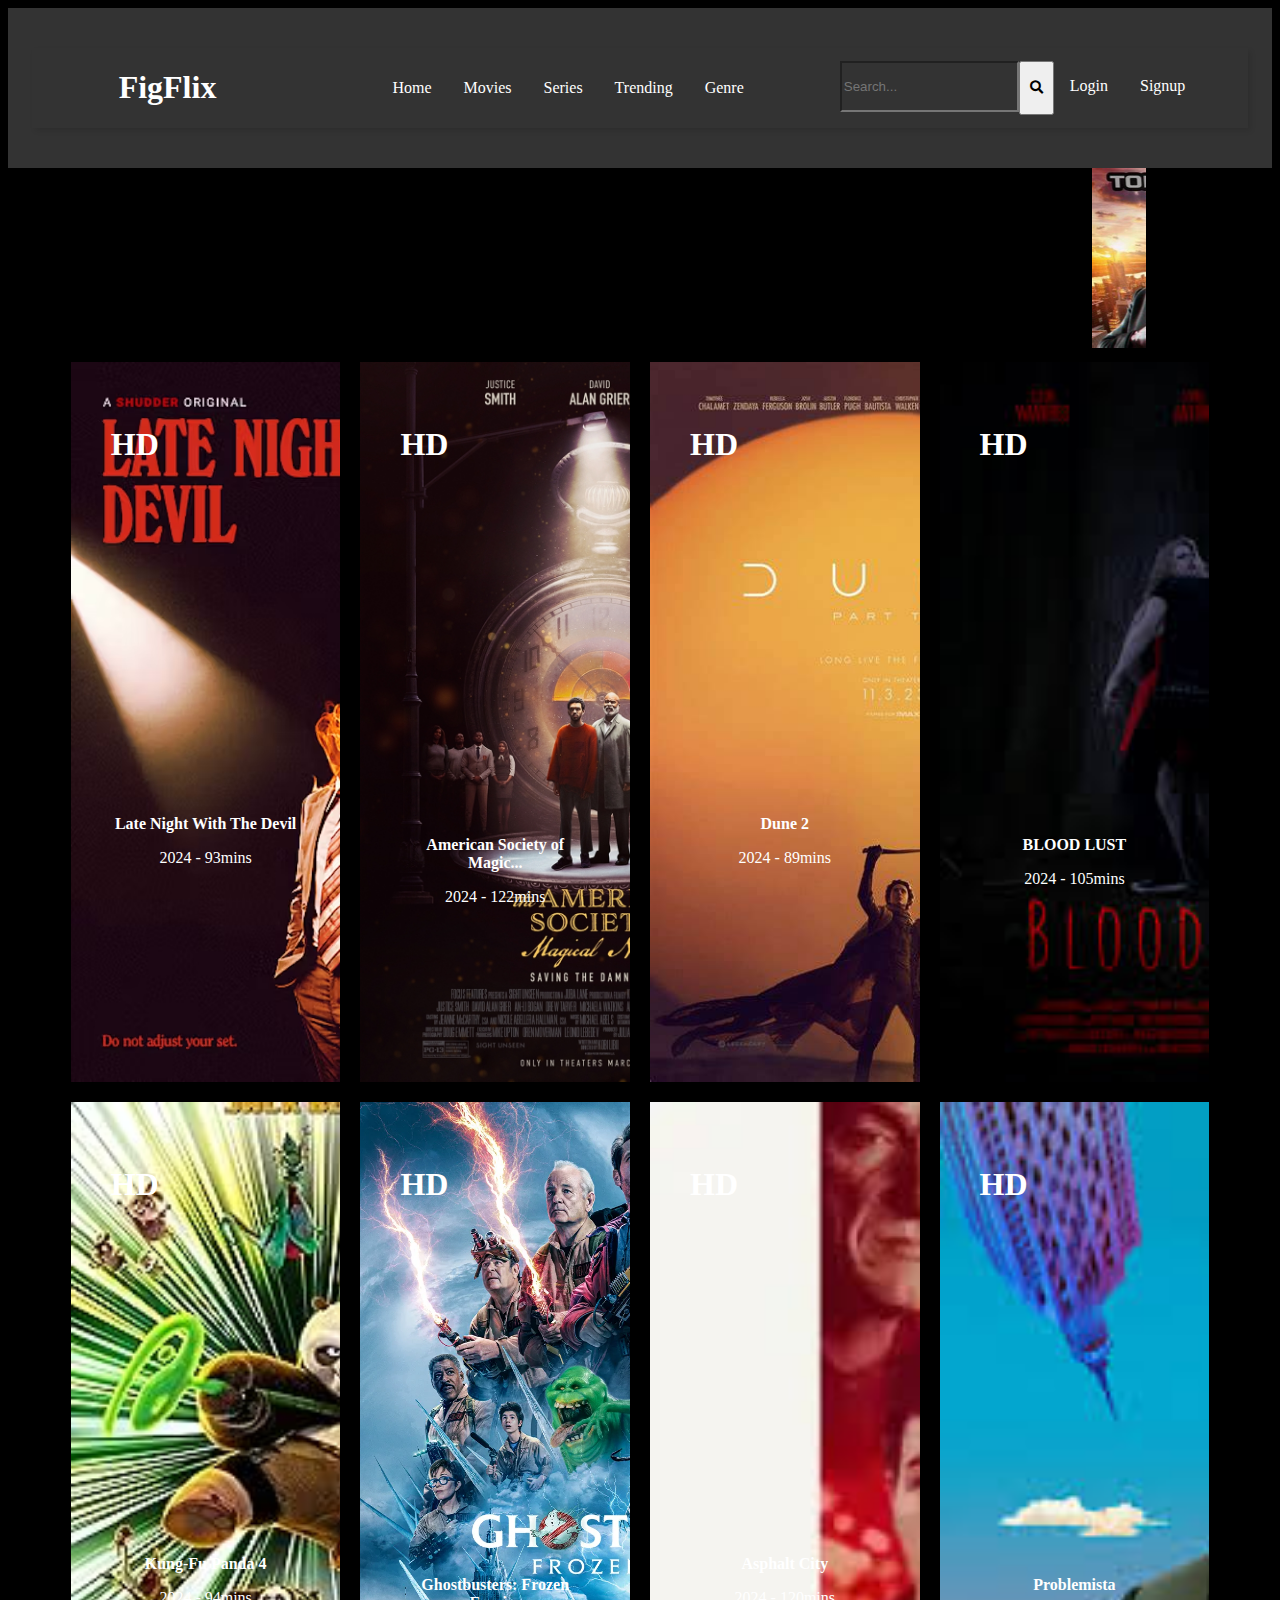
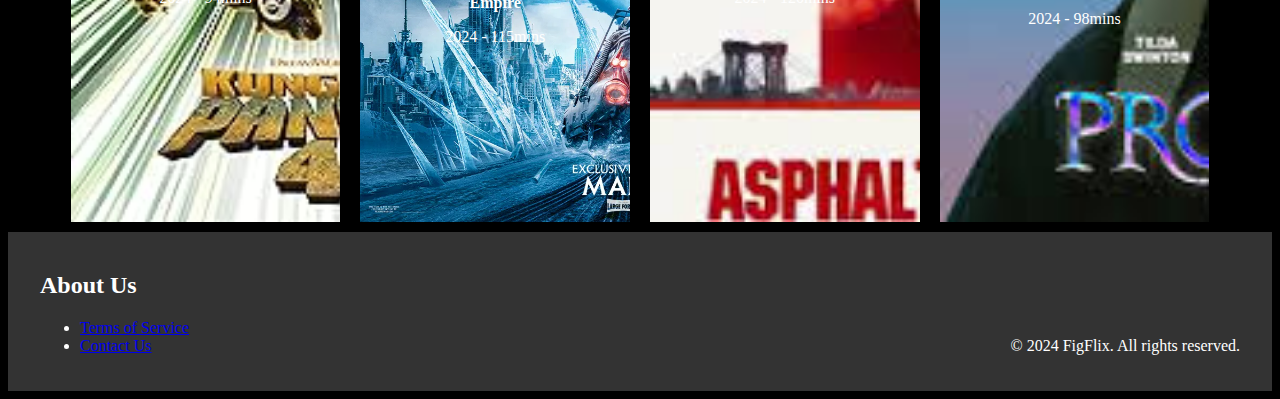
==== index.html @ 1b3d8fc2 "final adding" ====
<!DOCTYPE html>
<html lang="en">
<head>
    <meta charset="UTF-8">
    <meta name="viewport" content="width=device-width, initial-scale=1.0">
    <link rel="stylesheet" href="https://cdnjs.cloudflare.com/ajax/libs/font-awesome/5.15.4/css/all.min.css">
    <link rel="stylesheet" type="text/css" href="style.css">
    <title>FigFlix</title>
</head>
<body>
    <header>
        <!-- section for the navigation bar -->
        <div class="container">
            
            <nav>
                <ul class="sidebar">
                    
                    <li onclick=hideSidebar()><a href="#"><svg xmlns="http://www.w3.org/2000/svg" height="24" viewBox="0 -960 960 960" width="24"><path d="m256-200-56-56 224-224-224-224 56-56 224 224 224-224 56 56-224 224 224 224-56 56-224-224-224 224Z"/></svg></a></li>
                    <li><a href="index.html">Home</a></li>
                    <li><a href="#">Movies</a></li>
                    <li><a href="#">Series</a></li>
                    <li><a href="#">Trending</a></li>
                    <li><a href="#">Genre</a></li>
                    <div class="search-bar">
                        <a class="login-btn" href="login.html">Login</a>
                        <a class="signup-btn" href="signup.html">Signup</a>
                    </div>
                </ul>
                <!-- this part is hideen on mobile devices -->
                <ul class="navitems">
                    <h1>FigFlix</h1>
                    <li class="hideOnMobile"><a href="index.html">Home</a></li>
                    <li class="hideOnMobile"><a href="#">Movies</a></li>
                    <li class="hideOnMobile"><a href="#">Series</a></li>
                    <li class="hideOnMobile"><a href="#">Trending</a></li>
                    <li class="hideOnMobile"><a href="#">Genre</a></li>
                    <div class="search-bar">
                        <input class="search-input" type="text" placeholder="Search...">
            <button class="search-icon" type="submit"><i class="fas fa-search"></i></button>
                        <a class="login-btn hideOnMobile" href="login.html">Login</a>
                        <a class="signup-btn hideOnMobile" href="signup.html">Signup</a>
                    </div>
                    <li class="menu-button" onclick=showSidebar()><a href="#"><svg xmlns="http://www.w3.org/2000/svg" height="24" viewBox="0 -960 960 960" width="24"><path d="M120-240v-80h720v80H120Zm0-200v-80h720v80H120Zm0-200v-80h720v80H120Z"/></svg></a></li>
                </ul>
            </nav>

            
            
            
        </div>
    </header>

    <main>
        <!--for the slider tool on the webpage -->
        <section id="slider" class="swiper-container">
    
                    <marquee behavior="scroll" direction="left">
                        <div class="swiper">
                            <img src="img/pic1.png" alt="Image 1">
                            <img src="img/pic2.png" alt="Image 2">
                            <img src="img/pic3.png" alt="Image 2">
                            <img src="img/pic4.png" alt="Image 2">
                            <img src="img/pic5.png" alt="Image 2">
                            <img src="img/pic6.png" alt="Image 2">
                            <img src="img/pic7.png" alt="Image 2">
                            <img src="img/pic8.png" alt="Image 2">
                            <img src="img/pic9.png" alt="Image 2">
                            <img src="img/pic10.png" alt="Image 2">
                        </div>
                    </marquee>
                
            <!-- Add Pagination -->
            <div class="swiper-pagination"></div>
        </section>
    
        <!-- movie list feature added -->
        <section id="movie-list">
            <div class="listing-container">
                <div class="listing">
                    <div class="pro" class="pro" onclick="window.location.href='movie1.html';">
                        <h1>HD</h1>
                        <h4>Late Night With The Devil</h4>
                        <p>2024 - 93mins</p>
                    </div>
                 </div>
                <div class="listing1">
                    <h1>HD</h1>
                    <h4>American Society of Magic...</h4>
                    <p>2024 - 122mins</p>
                
                </div>
                <div class="listing2">
                    <div class="pro" class="pro" onclick="window.location.href='movie2.html';">
                        <h1>HD</h1>
                        <h4>Dune 2</h4>
                        <p>2024 - 89mins</p>
                    </div>
                </div>
                <div class="listing3">
                    <h1>HD</h1>
                    <h4>BLOOD LUST</h4>
                    <p>2024 - 105mins</p>
            
                </div>
                <div class="listing4">
                    <div class="pro" class="pro" onclick="window.location.href='movie3.html';">
                        <h1>HD</h1>
                        <h4>Kung-Fu Panda 4</h4>
                        <p>2024 - 94mins</p>
                    </div>
                 </div>
                <div class="listing5">
                    <h1>HD</h1>
                    <h4>Ghostbusters: Frozen Empire </h4>
                    <p>2024 - 115mins</p>
                
                </div>
                <div class="listing6">
                    <div class="pro" class="pro" onclick="window.location.href='movie4.html';">
                        <h1>HD</h1>
                        <h4>Asphalt City</h4>
                        <p>2024 - 120mins</p>
                    </div>
                </div>
                <div class="listing7">
                    <h1>HD</h1>
                    <h4>Problemista</h4>
                    <p>2024 - 98mins</p>
            
                </div>
            </div>
        </section>
    </main> 
<!--about us segment -->
    <footer>
        <div class="footer-container">
            <div class="about-us">
                <h2>About Us</h2>
                <ul>
                    <li><a href="termsofservice.html">Terms of Service</a></li>
                    <li><a href="contact.html">Contact Us</a></li>
                </ul>
            </div>
            <div class="copyright">
                <p>&copy; 2024 FigFlix. All rights reserved.</p>
            </div>
        </div>
    </footer>
<!-- makes the sidebar and hidesidebar responsive-->
    <script> 
        function showSidebar(){
            const sidebar = document.querySelector('.sidebar')
            sidebar.style.display = 'flex' 
        }
            
        function hideSidebar(){ 
            const sidebar = document.querySelector('.sidebar')
            sidebar.style.display = 'none'
        } 
    </script>

    <script src="movie.js"></script>

</body>
</html>
---- style.css ----
/*global style*/
body {
    width: 100;
    background-color: black;
}

/*header style*/
header {
    background-color: #333;
    color: white;
    padding: 1.5em 
}
/*navigation bar  alignment edits*/
nav h1 {
    display: inline;
    justify-content: center;
    text-align: center;
    margin-right: 5em;
}
/*navigation bar size edits*/
nav {
    max-width: 100%;
    background-color: #333;
    box-shadow: 3px 3px 5px rgb(0,0,0,0.1);
    align-items: right;
    justify-content: space-between;
}
/*listed items edits*/
nav ul{
    width: none;
    list-style: none;
    display: flex;
    justify-content: center;
    align-items: center;
}

nav a {
    height: 100%;
    padding: 1em 1em;
    text-decoration: none;
    display: flex;
    text-align: center;
    color: white;
}
/*hover edits on nav bar*/

nav .navitems a:hover {
    background-color: grey;
}

/*edit for search bar*/
.search-bar {
    display: flex;
    align-items: right;
    justify-content: right;
    margin-left: 5em;
    background-color: #333;
    color: white;
    transition: 0.2s;
}

.search-input {
    height: 5vh;
    width: 50%;
    background-color: #333;
    color: white;
}

.search-icon {
    height: 6vh;
    width: 10%;
    
}
/*edits for footer section*/
footer {
    width: 100%;
    background-color: #333;
    color: #fff;
    padding: 20px 0;
}

.footer-container {
    display: flex;
    justify-content: space-between;
    align-items: flex-end;
    max-width: 1200px;
    margin: 0 auto;
}

.about-us{
    flex-grow: 1;
    text-align: left;
}

.copyright {
    text-align: right;
}
/*edits for the slider*/
.horizontal-images {
    display: flex; 
    justify-content: center;
    align-items: center;
}

.swiper-container {
    width: 80%; 
    margin: 0 auto; 
}

#slider img {
    height: 20vh;
}

#slider .swiper {
    display: flex;
    flex-direction: row;
}

/*sidebar*/
.sidebar {
    position: fixed;
    top: 0;
    right: 0;
    height: 100vh;
    width: 250px;
    z-index: 999;
    background-color: rgba(255, 255, 255, 0.2);
    backdrop-filter: blur(10px);
    display: none;
    flex-direction: column;
    align-items: flex-start;
    justify-content: flex-start;
}

.menu-button{
    display: none;
}

/* Privacy Policy */

#privacy div {
    display: flex;
    flex-direction: column;
    border: 1px solid #e2e9e1;
    padding: 20px;
    margin-top: 20px;
    line-height: 25px;
  }
  
  #privacy h2 {
    text-align: center;
    margin-bottom: 30px;
    color: #465b52;
  }
  
  #privacy span {
    color:#000;
  }

  .section-p1 {
    padding: 40px 80px;
    color: white;
  }

/*movie listing*/
#movie-list .listing{
    display: flex;
    width: 15%;
    height: 80vh;
    background-image: url("img/img1.png");
    background-size: cover;
    flex-direction: column;
    padding: 0 40px;
    margin: 10px;
}


#movie-list .listing1{
    display: flex;
    width: 15%;
    height: 80vh;
    background-image: url("img/pic8.png");
    background-size: cover;
    flex-direction: column;
    padding: 0 40px;
    margin: 10px;
}

#movie-list .listing2{
    display: flex;
    width: 15%;
    height: 80vh;
    background-image: url("img/pic7.png");
    background-size: cover;
    flex-direction: column;
    padding: 0 40px;
    margin: 10px;
}

#movie-list .listing3{
    display: flex;
    width: 15%;
    height: 80vh;
    background-image: url("img/img4.png");
    background-size: cover;
    flex-direction: column;
    padding: 0 40px;
    margin: 10px;
}

#movie-list .listing4{
    display: flex;
    width: 15%;
    height: 80vh;
    background-image: url("img/img5.png");
    background-size: cover;
    flex-direction: column;
    padding: 0 40px;
    margin: 10px;
}

#movie-list .listing5{
    display: flex;
    width: 15%;
    height: 80vh;
    background-image: url("img/img6.png");
    background-size: cover;
    flex-direction: column;
    padding: 0 40px;
    margin: 10px;
}

#movie-list .listing6{
    display: flex;
    width: 15%;
    height: 80vh;
    background-image: url("img/img7.png");
    background-size: cover;
    flex-direction: column;
    padding: 0 40px;
    margin: 10px;
}

#movie-list .listing7{
    display: flex;
    width: 15%;
    height: 80vh;
    background-image: url("img/img8.png");
    background-size: cover;
    flex-direction: column;
    padding: 0 40px;
    margin: 10px;
}
/*will make the images hover when mouse is rolled over it*/
.listing:hover, 
.listing1:hover,
.listing2:hover,
.listing3:hover,
.listing4:hover,
.listing5:hover,
.listing6:hover,
.listing7:hover {
    transform: scale(1.2);
    cursor: pointer;

}


#movie-list h1{
    align-items: left;
    text-align: left;
    color: white;
    display: block;
    margin-top: 2em;
}

#movie-list h4{
    align-items: center;
    text-align: center;
    color: white;
    display: block;
    justify-content: center;
    margin-top: 22em;
    margin-bottom: 0;
}

#movie-list p {
    align-items: center;
    text-align: center;
    color: white;
    display: block;
    justify-content: center;

}

#movie-list .listing-container {
    display: flex;
    justify-content: center;
    flex-wrap: wrap;
}
#phoneNumber,
#password {
  display: flex;
  width: 91.5%;
  border: 1px solid #ccc;
  border-radius: 5px;
}

#signin div,
#apps div {
  display: flex;
  flex-direction: column;
  align-items: center;
  text-align: center;
  justify-content: center;
}

#signin .sigin1 {
  background-color: #088178;
  padding: 20px; 
}

#signin .sigin1 h2,
#signin .sigin1  p {
  color: #fff;
}

#signupForm {
  display: flex;
  flex-direction: column;
  width: 100%;
  margin: 30px 0px 20px 0px;
  padding-bottom: 10px;
}

#signupForm input {
  padding: 10px 0px 10px 10px;
  margin-top: 15px;
}

#apps button {
  display: flex;
  width: 100%;
  height: 6vh;
}

#facebook {
  background-color: rgb(49, 135, 255);
  color: #fff;
}

#apple {
  background-color: #000;
  color: #fff;
}

#apps {
  border-top: 1px solid #e2e9e1;
}

.logo5 {
  display: flex;
  width: 20%;
  height: 13vh;
  margin-left: 10px;
}

/* Forms */

form {
    background-color: #fff;
  }
  
  form label {
    display: inline-block;
    width: 100%;
  }
  
  form input[type="text"],
  form input[type="email"],
  form input[type="date"],
  form input[type="tel"] {
    width: 100%;
    padding: 5px;
    border: none;
    border-bottom: 1px solid #ccc;
    height: 10vh;
    
  }
  
  form textarea {
    resize: vertical;
  }
  
  
  form button:hover {
    border-bottom: 1px solid rgba(9, 1, 1, 0.295);
  }
  
  #password {
    display: flex;
    flex-direction: column;
    justify-content: space-between;
  }
  
  #password input,
  #home input{
    height: 3rem;
    padding: 2em;
    font-size: 14px;
    width: 70%;
    border-radius: 4px;
    outline: none;
    border-top-right-radius: 0;
    border-bottom-right-radius: 0;
  }
  
  #delete,
  #logout {
    display: flex;
    flex-direction: column;
    align-items: center;
    justify-content: center;
    width: 100%;
  }
  
  #delete button,
  #logout button {
    margin: 25px;
  }
  
  #order div {
    display: flex;
    width: 100%;
    flex-direction: column;
    justify-content: center;
    align-items: center;
    text-align: center;
    background-color: #088178;
    color: #fff;
    height: 10vh;
  }
  
  #address .address-container {
    margin-bottom: 20px;
  }
  
  label {
    display: block;
    margin-bottom: 5px;
  }
  
  textarea {
    width: 100%;
    padding: 5px;
    font-size: 16px;
    border: 1px solid #ccc;
    border-radius: 5px;
  }

/* Single Product */
#prodetails {
    display: flex;
    margin-top: 20px;
  }
  
  
  #prodetails .single-pro-image{
    width: 40%;
    margin-right: 50px;
  }
  
  .small-img-group {
    display: flex;
    justify-content: space-between;
  }
  
  .small-img-col {
    flex-basis: 24%;
    cursor: pointer;
  }
  
  #prodetails .single-pro-details {
    width: 50%;
    padding-top: 30px;
  }
  
  #prodetails .single-pro-details h4 {
    padding: 40px 0 20px 0;
  }
  
  #prodetails .single-pro-details h2 {
    font-size: 26px;
  }
  
  #prodetails .single-pro-details select {
    display: block;
    padding: 5px 10px;
    margin-bottom: 10px;
  }
  
  #prodetails .single-pro-details input {
    width: 50px;
    height: 47px;
    padding-left: 10px;
    font-size: 16px;
    margin-left: 10px;
  }
  
  #prodetails .single-pro-details input:focus {
    outline: none;
  }
  
  #prodetails .single-pro-details button,
  #form-details form button {
    background-color: #088178;
    color: #fff;
  }
  
  #prodetails .single-pro-details span{
    line-height: 25px;
  }

  #product1 {
    text-align: center;
  }
  
  #product1 .pro-container{
    display: flex;
    justify-content: space-between;
    padding-top: 20px;
    flex-wrap: wrap;
  
  }
  
  #product1 .pro{
    width: 23%;
    min-width: 250px;
    padding: 10px 12px;
    border: 1px solid #cce7d0;
    border-radius: 25px;
    cursor: pointer;
    box-shadow: 20px 20px 30px rgba(0,0,0,0.02);
    margin: 15px 0;
    transition: 0.2s ease;
    position: relative;
  }
  
  #product1 .pro:hover{
    box-shadow: 20px 20px 30px rgba(0,0,0,0.06);
  }
  
  #product1 .pro img{
    width: 100%;
    border-radius: 20px;
  }
  
  #product1 .pro .des{
    text-align: start;
    padding: 10px 0;
  }
  
  #product1 .pro .des span{
    color: #606063;
    font-size: 12px;
  }
  
  #product1 .pro .des h5{
    padding-top: 7px;
    color: #1a1a1a;
    font-size: 14px;
  }
  
  #product1 .pro .des i{
    font-size: 12px;
    color: rgb(243, 181, 25);
  }
  
  #product1 .pro .des h4{
    padding-top: 7px;
    font-size: 15px;
    font-weight: 700;
    color: #088178;
  }
  
  #product1 .pro .cart {
    width: 40px;
    height: 40px;
    line-height: 40px;
    border-radius: 50px;
    background-color: #e8f6ea;
    font-weight: 500;
    color: #088178;
    border: 1px solid #cce7d0;
    position: absolute;
    bottom: 15px;
    right: 10px;
  }
  
  #product1 .pro .heart {
    width: 40px;
    height: 40px;
    line-height: 40px;
    border-radius: 50px;
    background-color: #e8f6ea;
    font-weight: 500;
    color: #088178;
    border: 1px solid #cce7d0;
    position: absolute;
    bottom: 60px;
    right: 10px;
  }

  #banner{
    display: flex;
    flex-direction: column;
    justify-content: center;
    align-items: center;
    text-align: center;
    width: 100%;
    height: 40vh;
    background-size: cover;
    background-position: center;
  }

  #banner h4{
    color: #fff;
    font-size: 16px;
  }
  
  #banner h2{
    color: #fff;
    font-size: 30px;
    padding: 10px 0;
  }
  
  #banner h2 span{
    color: #ef3636
  }
  
  #banner button:hover{
    background-color: #088178;
    color: #fff;
  
  }
  
  

/*media query*/
@media(max-width: 800px){
    .hideOnMobile{
        display: none;
    }
    .menu-button{
        display: block;
    }
    .search-input {
        height: 4vh;
        width: 100%;
        background-color: #333;
        color: white;
    }
    
    .search-icon {
        height: 5vh;
        width: 100%;
        
    }

    nav h1 {
        margin-right: 1em;
    }

    nav ul {
            padding-inline-start: 0px;
    }

    #signin .sigin1 h2 {
        font-size: 2em;
       }
       #phoneNumber,
       #password {
        display: flex;
        width: 80%;
        border: 1px solid #ccc;
        border-radius: 5px;
      }

       /* signin page */
  #signin .sigin1 h2 {
    font-size: 1.2em;
   }
 
   #phoneNumber,
   #password {
     display: flex;
    width: 65%;
    border: 1px solid #ccc;
    border-radius: 5px;
   }

   #prodetails {
    display: flex;
    flex-direction: column;
  }
  #prodetails .single-pro-image {
    width: 100%;
    margin-left: 0px;
  }
  #prodetails .single-pro-details {
    width: 100%;
}
}
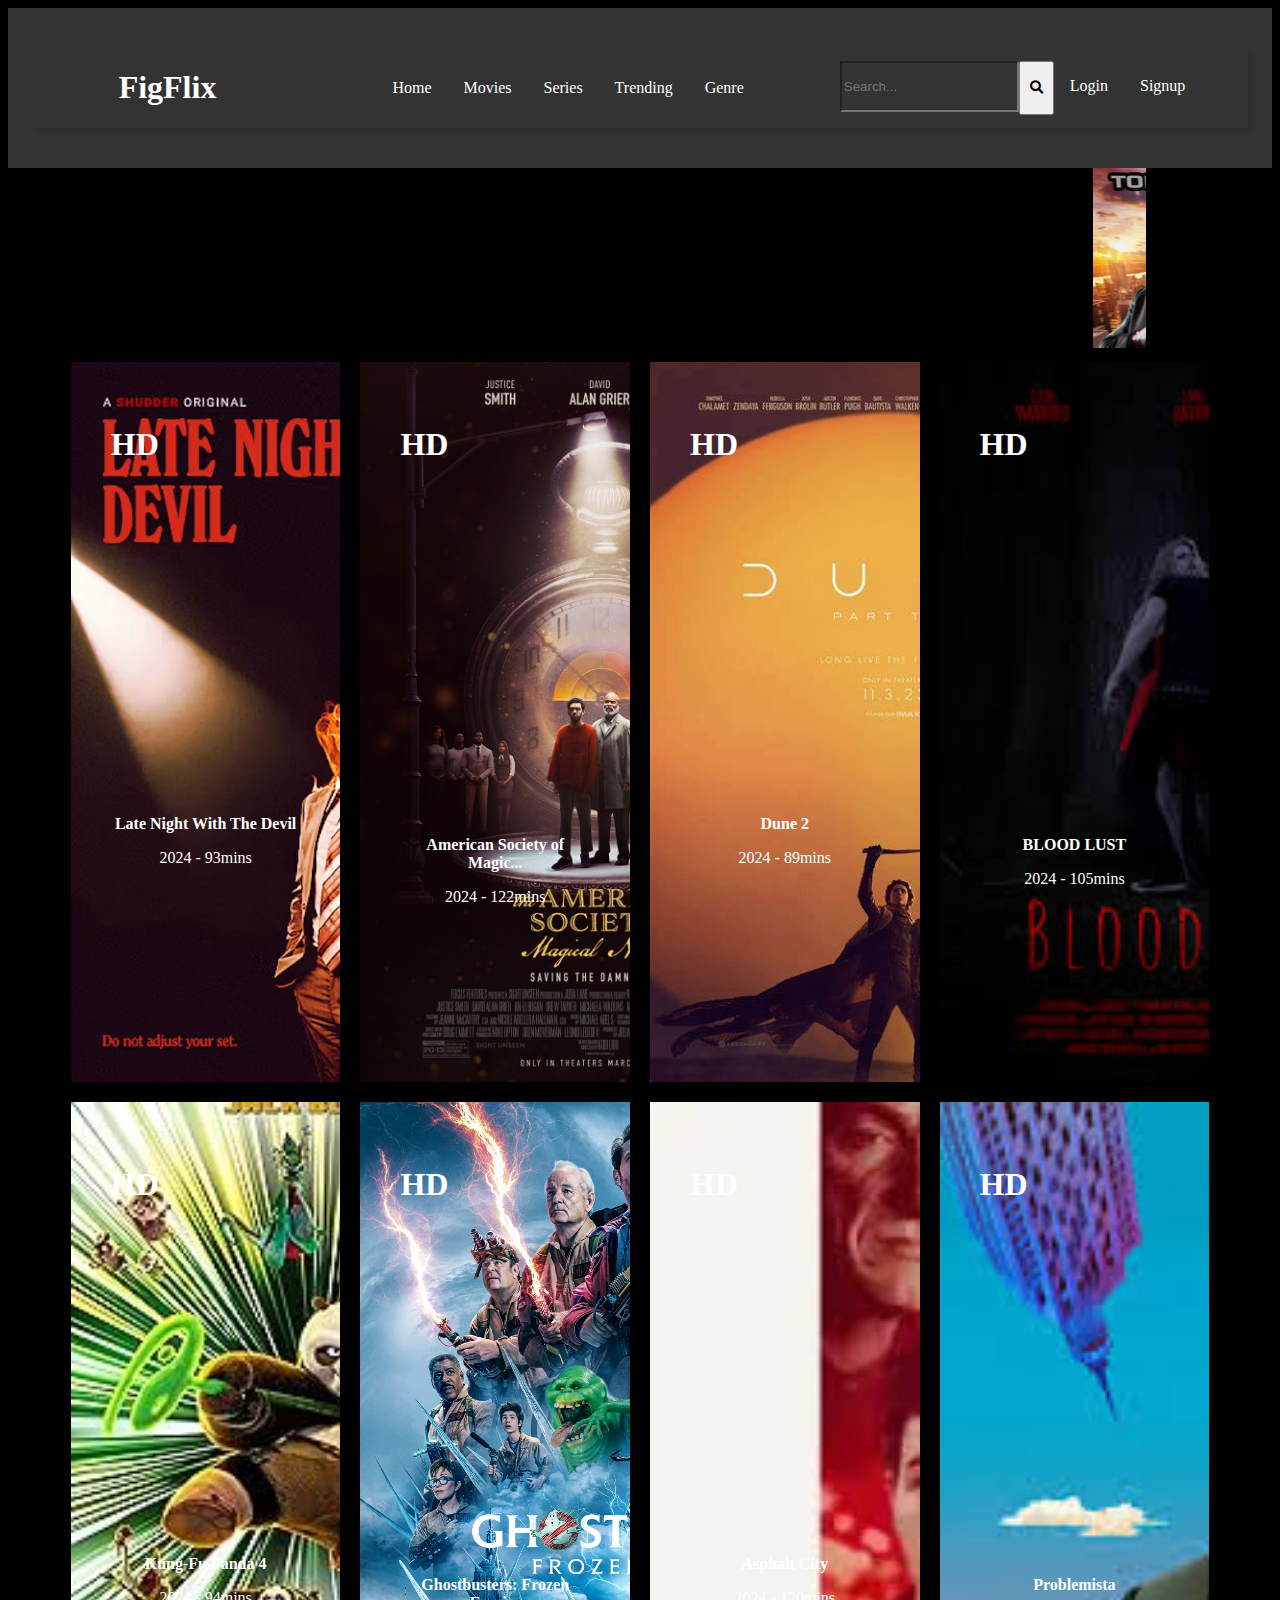
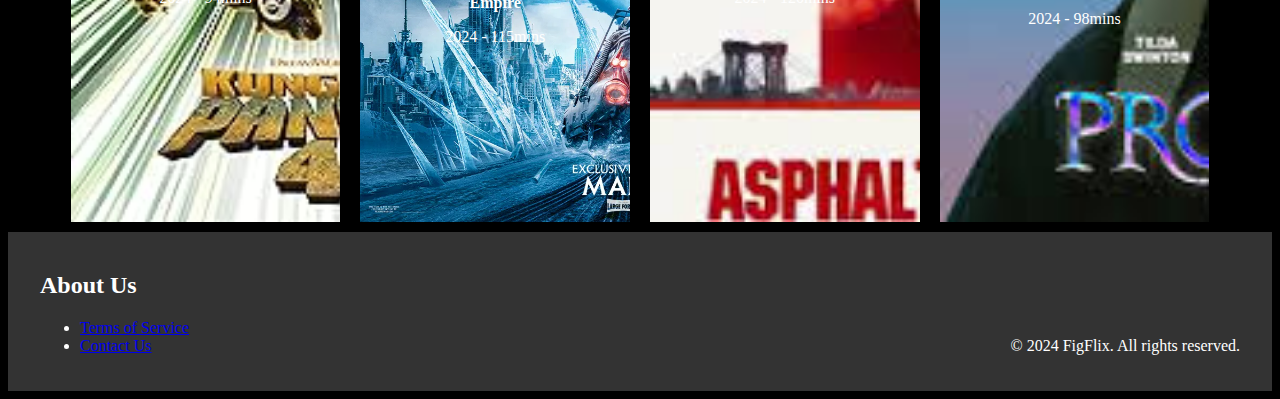
==== commit 4f1a1053: "trying to edit contact page" ====
--- a/index.html
+++ b/index.html
@@ -148,6 +148,49 @@
     </footer>
 <!-- makes the sidebar and hidesidebar responsive-->
     <script> 
+        async function searchMovies() {
+            const query = document.getElementById('searchInput').value.trim();
+            const apiKey = 'b0f9a07b3aa449d86c954798a13896a2'; 
+            const url = `https://api.themoviedb.org/3/search/movie?api_key=${apiKey}&query=${query}`;
+
+            try {
+                const response = await fetch(url);
+                const data = await response.json();
+                displayResults(data.results);
+            } catch (error) {
+                console.error('Error fetching data:', error);
+            }
+        }
+
+        function displayResults(results) {
+            const movieResults = document.getElementById('movieResults');
+            movieResults.innerHTML = '';
+
+            if (results.length === 0) {
+                movieResults.innerHTML = 'No movies found.';
+                return;
+            }
+
+            results.forEach(movie => {
+                const title = movie.title;
+                const releaseDate = movie.release_date;
+                const posterPath = movie.poster_path ? `https://image.tmdb.org/t/p/w200/${movie.poster_path}` : 'placeholder.jpg';
+
+                const movieElement = document.createElement('div');
+                movieElement.classList.add('movie');
+
+                movieElement.innerHTML = `
+                    <img src="${posterPath}" alt="${title}">
+                    <div class="movie-info">
+                        <h2>${title}</h2>
+                        <p>Released: ${releaseDate}</p>
+                    </div>
+                `;
+
+                movieResults.appendChild(movieElement);
+            });
+        }
+
         function showSidebar(){
             const sidebar = document.querySelector('.sidebar')
             sidebar.style.display = 'flex' 
--- a/style.css
+++ b/style.css
@@ -365,6 +365,21 @@
   margin-left: 10px;
 }
 
+#page-header{
+  background-size: cover;
+  display: flex;
+  justify-content: center;
+  text-align: center;
+  flex-direction: column;
+  padding: 14px;
+}
+
+#page-header h2,
+#page-header p {
+  color: #fff;
+}
+
+
 /* Forms */
 
 form {
@@ -458,6 +473,36 @@
     border-radius: 5px;
   }
 
+
+  
+  #form-details img {
+    display: flex;
+    width: 70px;
+    height: 10vh;
+    border-radius: 80px;
+    object-fit: cover;
+    margin-right: 15px;
+  }
+
+  #form-details .people div {
+    padding-bottom: 25px;
+    display: flex;
+    align-items: flex-start;
+  }
+  
+  #form-details .people div p {
+    margin: 0;
+    font-size: 13px;
+    line-height: 25px;
+  }
+  
+  #form-details .people div span {
+    display: block;
+    font-size: 16px;
+    font-weight: 600;
+    color: #000;
+  }
+  
 /* Single Product */
 #prodetails {
     display: flex;
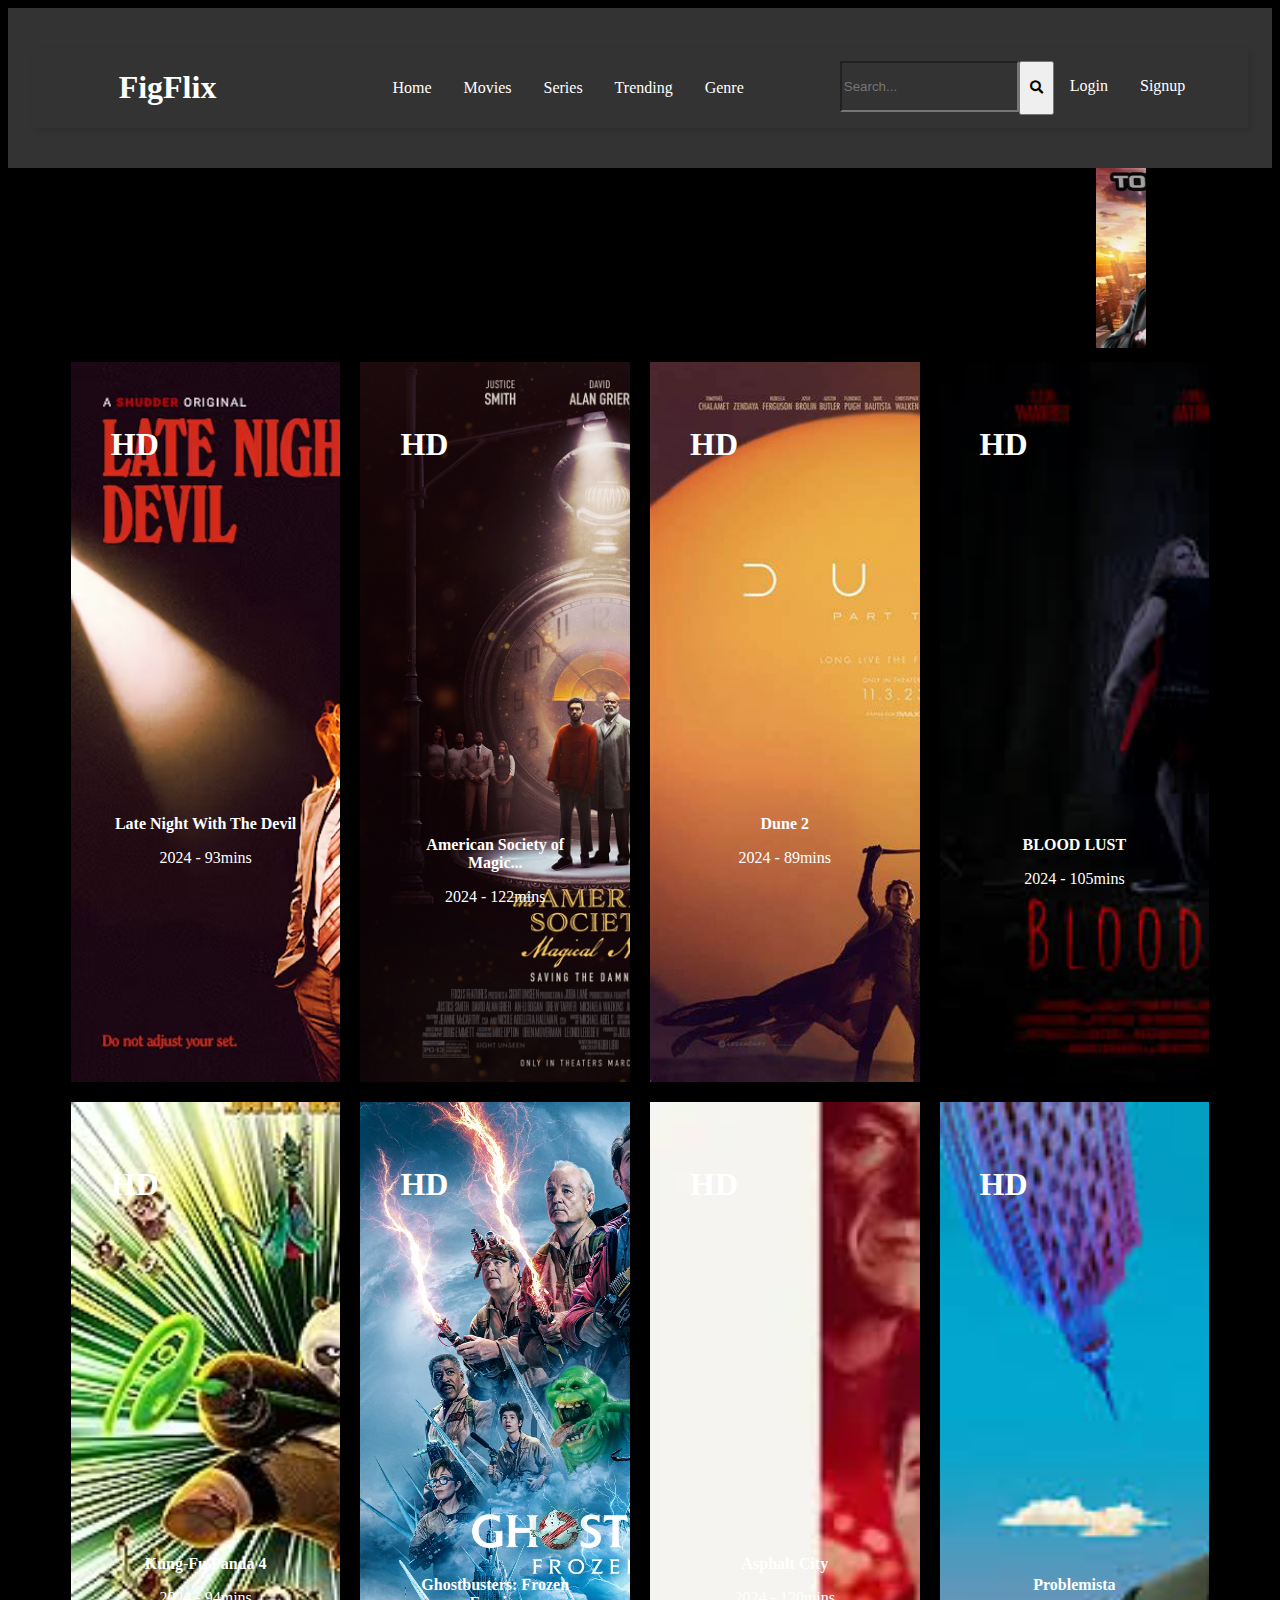
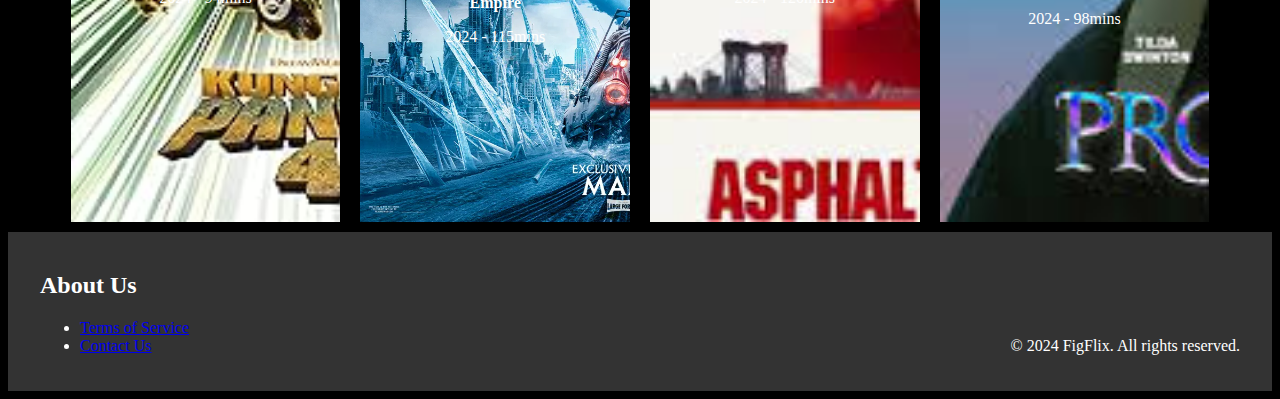
==== commit e4edbf38: "search bar is working" ====
--- a/index.html
+++ b/index.html
@@ -42,12 +42,15 @@
                     </div>
                     <li class="menu-button" onclick=showSidebar()><a href="#"><svg xmlns="http://www.w3.org/2000/svg" height="24" viewBox="0 -960 960 960" width="24"><path d="M120-240v-80h720v80H120Zm0-200v-80h720v80H120Zm0-200v-80h720v80H120Z"/></svg></a></li>
                 </ul>
+                <div class="search-results"></div>
+
             </nav>
 
             
             
             
         </div>
+
     </header>
 
     <main>
@@ -147,49 +150,52 @@
         </div>
     </footer>
 <!-- makes the sidebar and hidesidebar responsive-->
-    <script> 
-        async function searchMovies() {
-            const query = document.getElementById('searchInput').value.trim();
-            const apiKey = 'b0f9a07b3aa449d86c954798a13896a2'; 
-            const url = `https://api.themoviedb.org/3/search/movie?api_key=${apiKey}&query=${query}`;
-
-            try {
-                const response = await fetch(url);
-                const data = await response.json();
-                displayResults(data.results);
-            } catch (error) {
-                console.error('Error fetching data:', error);
-            }
+<script>
+    // Function to handle movie search
+    function searchMovies() {
+        const apiKey = 'b0f9a07b3aa449d86c954798a13896a2';
+        const searchQuery = document.querySelector('.search-input').value;
+        const apiUrl = `https://api.themoviedb.org/3/search/movie?api_key=${apiKey}&query=${searchQuery}`;
+
+        // Making a GET request to TMDB API
+        fetch(apiUrl)
+            .then(response => response.json())
+            .then(data => {
+                // Clear previous search results
+                document.querySelector('.search-results').innerHTML = '';
+
+                // Display search results
+                data.results.forEach(movie => {
+                    const title = movie.title;
+                    const releaseDate = movie.release_date;
+                    const posterPath = movie.poster_path ? `https://image.tmdb.org/t/p/w200${movie.poster_path}` : 'img/pic3.png'; // Placeholder image if poster path is not available
+
+                    // Create HTML elements to display search results
+                    const movieElement = document.createElement('div');
+                    movieElement.classList.add('movie');
+                    movieElement.innerHTML = `
+                        <img src="${posterPath}" alt="${title}">
+                        <div class="movie-details">
+                            <h2>${title}</h2>
+                            <p>Release Date: ${releaseDate}</p>
+                        </div>
+                    `;
+                    document.querySelector('.search-results').appendChild(movieElement);
+                });
+            })
+            .catch(error => console.log('Error fetching data:', error));
+    }
+
+    // Event listener for search button click
+    document.querySelector('.search-icon').addEventListener('click', searchMovies);
+
+    // Optionally, you can also trigger the search when the user presses Enter in the search input field
+    document.querySelector('.search-input').addEventListener('keypress', function (e) {
+        if (e.key === 'Enter') {
+            searchMovies();
         }
-
-        function displayResults(results) {
-            const movieResults = document.getElementById('movieResults');
-            movieResults.innerHTML = '';
-
-            if (results.length === 0) {
-                movieResults.innerHTML = 'No movies found.';
-                return;
-            }
-
-            results.forEach(movie => {
-                const title = movie.title;
-                const releaseDate = movie.release_date;
-                const posterPath = movie.poster_path ? `https://image.tmdb.org/t/p/w200/${movie.poster_path}` : 'placeholder.jpg';
-
-                const movieElement = document.createElement('div');
-                movieElement.classList.add('movie');
-
-                movieElement.innerHTML = `
-                    <img src="${posterPath}" alt="${title}">
-                    <div class="movie-info">
-                        <h2>${title}</h2>
-                        <p>Released: ${releaseDate}</p>
-                    </div>
-                `;
-
-                movieResults.appendChild(movieElement);
-            });
-        }
+    });
+
 
         function showSidebar(){
             const sidebar = document.querySelector('.sidebar')
--- a/style.css
+++ b/style.css
@@ -395,7 +395,7 @@
   form input[type="email"],
   form input[type="date"],
   form input[type="tel"] {
-    width: 100%;
+    width: 97%;
     padding: 5px;
     border: none;
     border-bottom: 1px solid #ccc;
@@ -466,13 +466,23 @@
   }
   
   textarea {
-    width: 100%;
+    width: 97%;
     padding: 5px;
     font-size: 16px;
     border: 1px solid #ccc;
     border-radius: 5px;
   }
 
+  #form-details form input,
+  #form-details form textarea {
+    width: 80%;
+    padding: 12px 15px;
+    outline: none;
+    margin-bottom: 20px;
+    border: 1px solid #e2e9e1;
+  }
+
+  
 
   
   #form-details img {
@@ -754,5 +764,24 @@
   }
   #prodetails .single-pro-details {
     width: 100%;
-}
-}
+    }
+
+    #form-details {
+    margin: 30px;
+    padding: 40px;
+  }
+  
+   #form-details form {
+    width: 50;
+   }
+  
+   #form-details img {
+    width: 55px;
+    height: 5vh;
+    border-radius: 80px;
+    margin-right: 5px;
+   }
+   .people {
+    margin-left: 20px;
+   }
+}
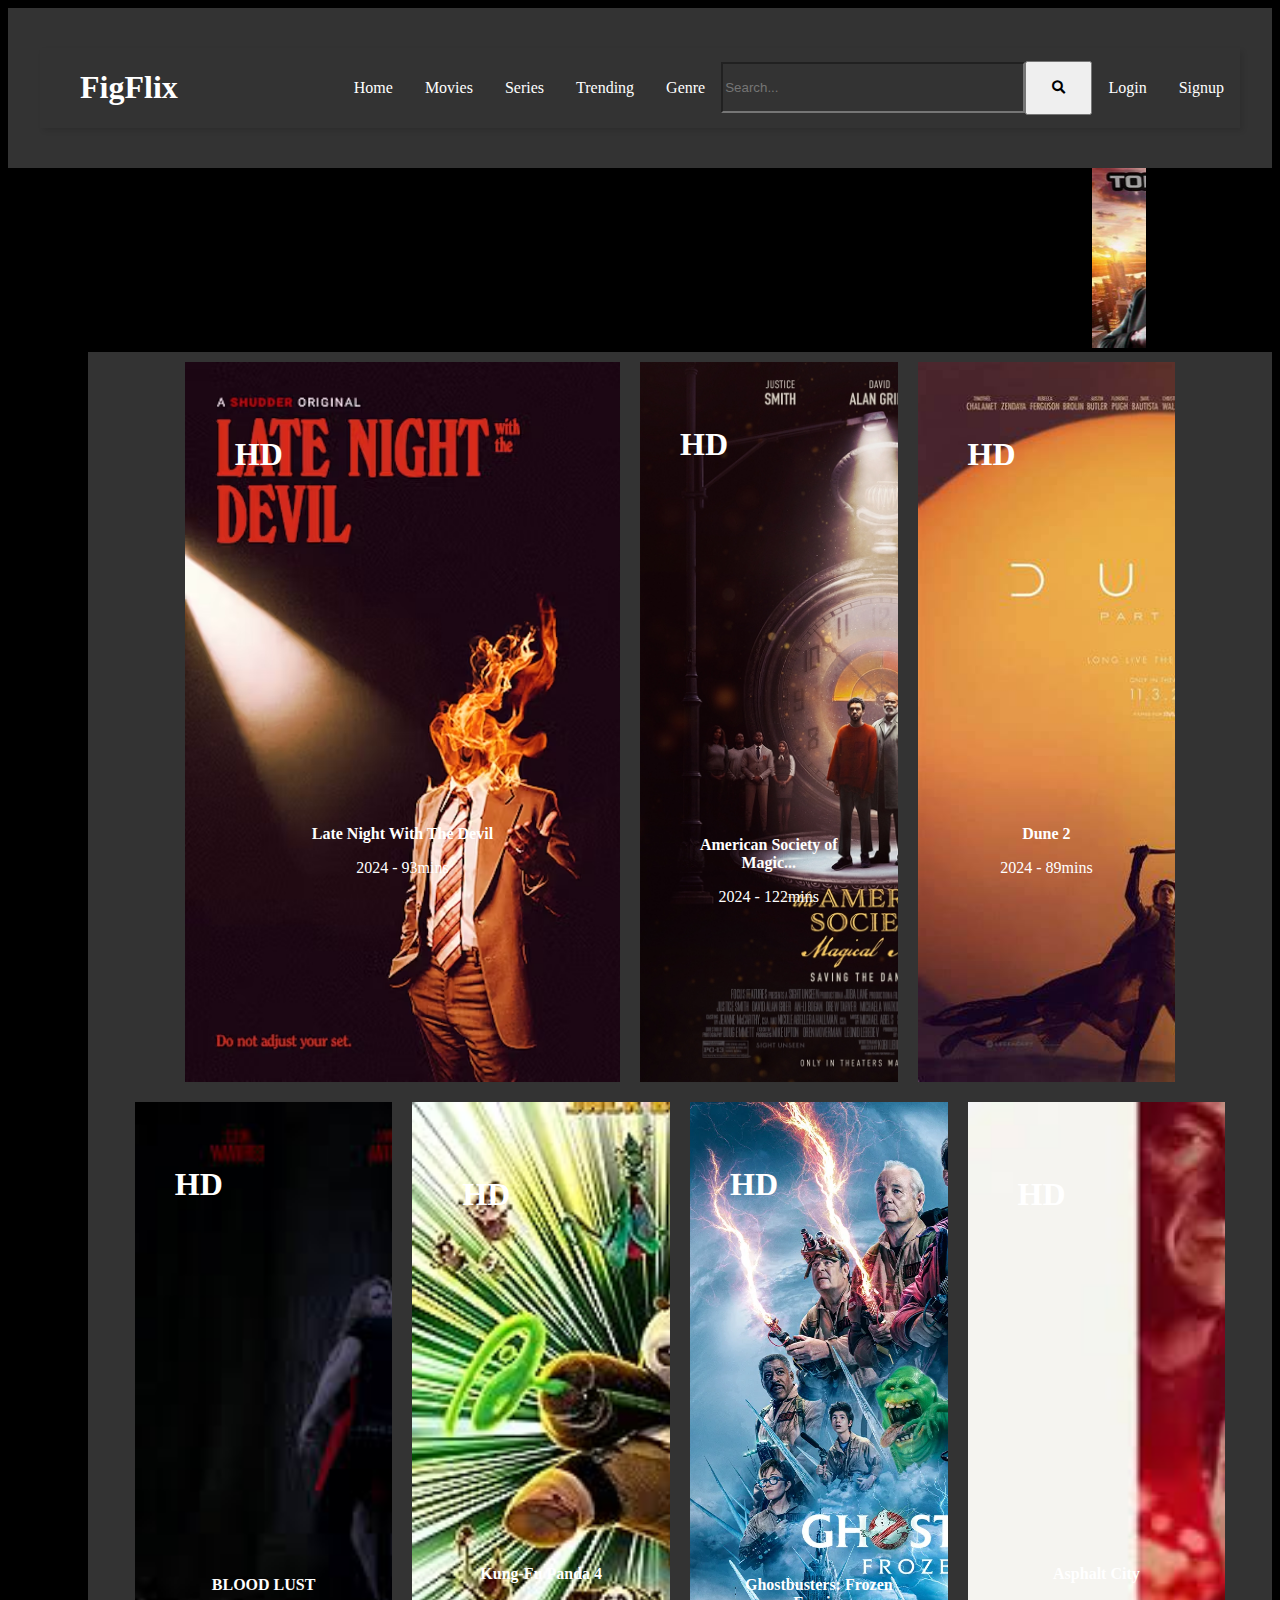
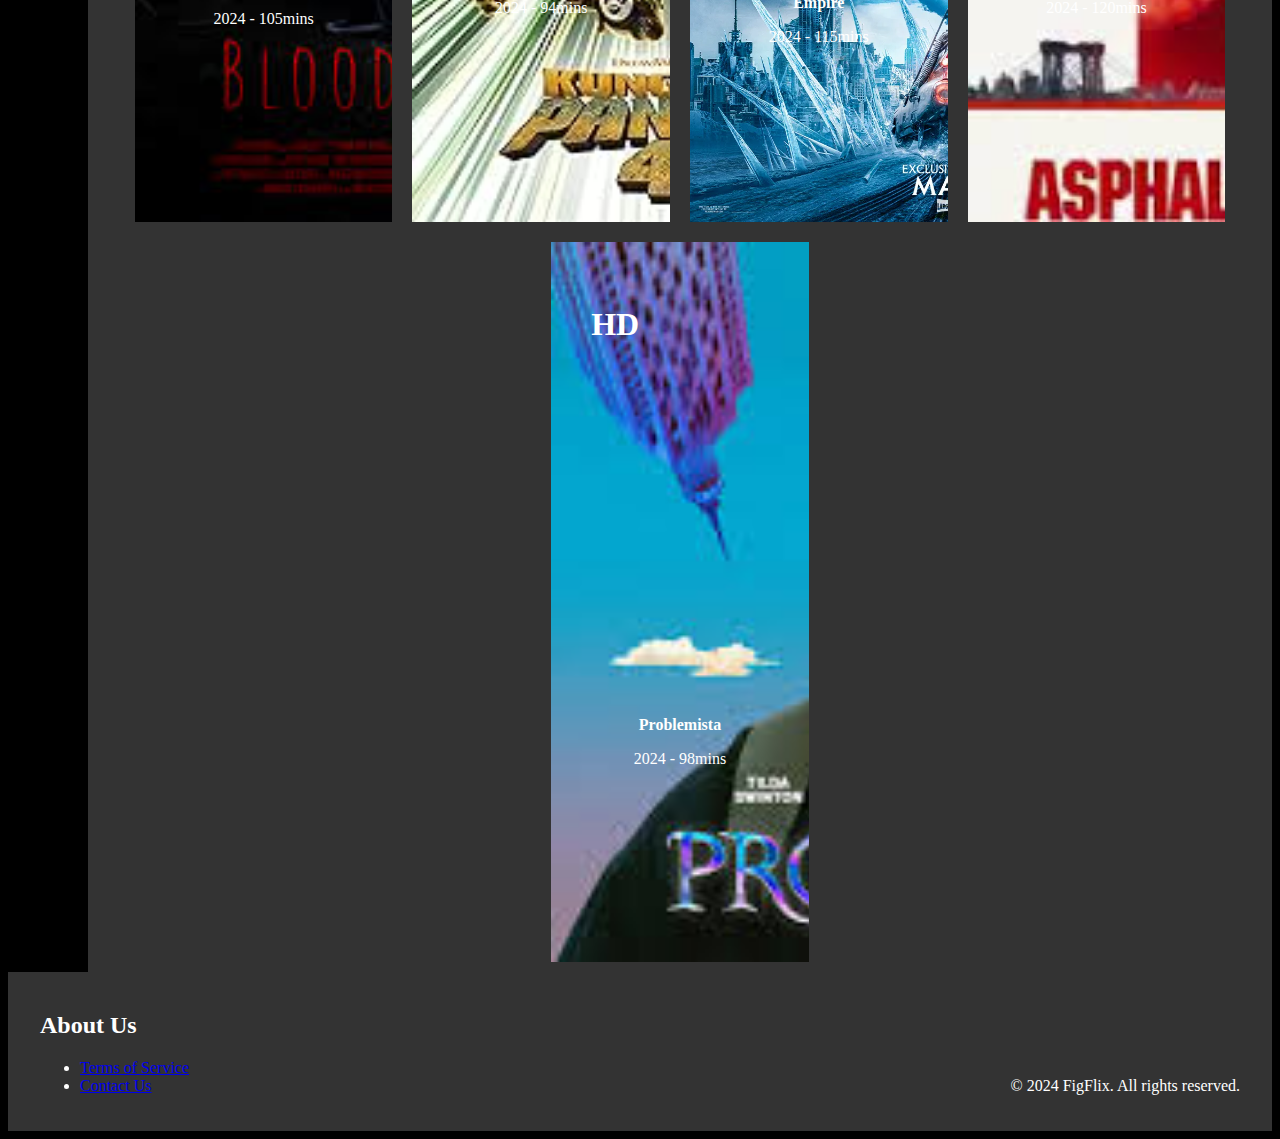
==== commit 29683c4f: "moved the search results part" ====
--- a/index.html
+++ b/index.html
@@ -34,7 +34,7 @@
                     <li class="hideOnMobile"><a href="#">Series</a></li>
                     <li class="hideOnMobile"><a href="#">Trending</a></li>
                     <li class="hideOnMobile"><a href="#">Genre</a></li>
-                    <div class="search-bar">
+                    
                         <input class="search-input" type="text" placeholder="Search...">
             <button class="search-icon" type="submit"><i class="fas fa-search"></i></button>
                         <a class="login-btn hideOnMobile" href="login.html">Login</a>
@@ -75,6 +75,7 @@
             <!-- Add Pagination -->
             <div class="swiper-pagination"></div>
         </section>
+        <div class="search-bar">
     
         <!-- movie list feature added -->
         <section id="movie-list">
--- a/style.css
+++ b/style.css
@@ -702,7 +702,7 @@
   
 
 /*media query*/
-@media(max-width: 800px){
+@media(max-width: 768px){
     .hideOnMobile{
         display: none;
     }
@@ -742,9 +742,9 @@
       }
 
        /* signin page */
-  #signin .sigin1 h2 {
+    #signin .sigin1 h2 {
     font-size: 1.2em;
-   }
+  }
  
    #phoneNumber,
    #password {
@@ -757,10 +757,13 @@
    #prodetails {
     display: flex;
     flex-direction: column;
+    align-items: center;
   }
   #prodetails .single-pro-image {
     width: 100%;
-    margin-left: 0px;
+    margin-bottom: 20px
+    height auto;
+    max-width: 100%;
   }
   #prodetails .single-pro-details {
     width: 100%;
@@ -784,4 +787,104 @@
    .people {
     margin-left: 20px;
    }
-}
+
+   /*a change*/
+   .sidebar{
+    display: none;
+   }
+
+   .navitems {
+    display: flex;
+    justify-content: space-between;
+    align-items: center;
+   }  
+
+   #movie-list .listing {
+    width: 100%; /* Set width to 100% for full-width display */
+    margin: 10px 0;
+   }
+
+    #movie-list .listing1 {
+    width: 100%; /* Set width to 100% for full-width display */
+    margin: 10px 0; /* Adjust margin for spacing */
+    }
+
+    #movie-list .listing2 {
+      width: 100%; /* Set width to 100% for full-width display */
+      margin: 10px 0; /* Adjust margin for spacing */
+    }
+
+    #movie-list .listing3 {
+      width: 100%; /* Set width to 100% for full-width display */
+      margin: 10px 0; /* Adjust margin for spacing */
+    }
+
+    #movie-list .listing4 {
+      width: 100%; /* Set width to 100% for full-width display */
+      margin: 10px 0; /* Adjust margin for spacing */
+    }
+
+    #movie-list .listing5 {
+      width: 100%; /* Set width to 100% for full-width display */
+      margin: 10px 0; /* Adjust margin for spacing */
+    }
+
+    #movie-list .listing6 {
+      width: 100%; /* Set width to 100% for full-width display */
+      margin: 10px 0; /* Adjust margin for spacing */
+    }
+
+    #movie-list .listing7 {
+      width: 100%; /* Set width to 100% for full-width display */
+      margin: 10px 0; /* Adjust margin for spacing */
+    }
+}
+
+@media (min-width: 768px) {
+  /* Adjust styles here */
+  .container {
+      /* Example: Adjust container width */
+      width: 100%;
+      margin: 0 auto;
+  }
+
+  #movie-list .listing {
+    width: 30%; /* Set width to 30% for multi-column layout */
+}
+ 
+  .hideOnMobile {
+      display: block;
+  }
+  .menu-button {
+      display: none;
+  }
+  .container {
+    max-width: 1200px; /* Set a maximum width for larger screens */
+    margin: 0 auto; /* Center the container */
+}
+#prodetails {
+    display: flex;
+    flex-direction: column;
+    align-items: center;
+}
+.single-pro-image {
+    width: 100%;
+    margin-bottom: 20px;
+}
+.single-pro-details {
+    width: 100%;
+}
+#product1 {
+    width: 100%;
+}
+.pro-container {
+    display: flex;
+    flex-wrap: wrap;
+    justify-content: center;
+}
+.pro {
+    flex: 0 0 calc(33.33% - 20px); /* Adjust the width for three columns */
+    margin: 10px;
+}
+
+}
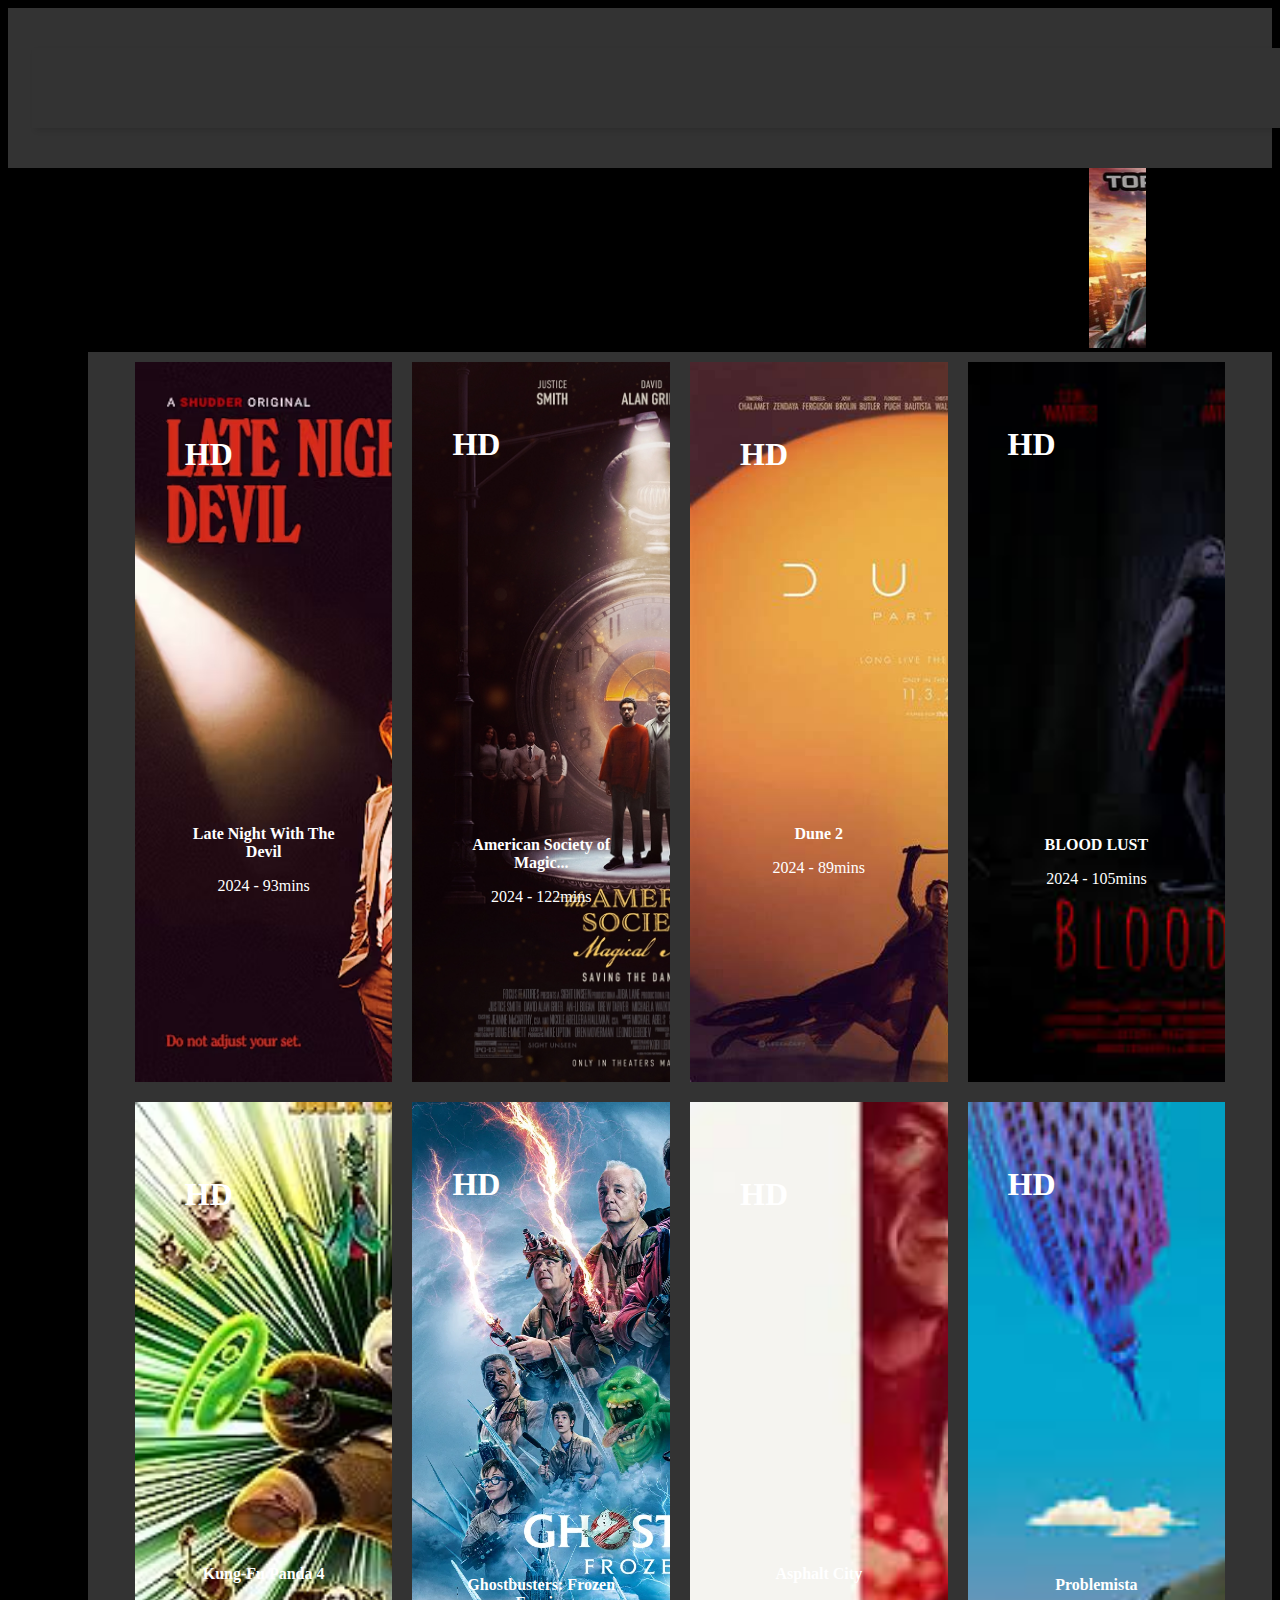
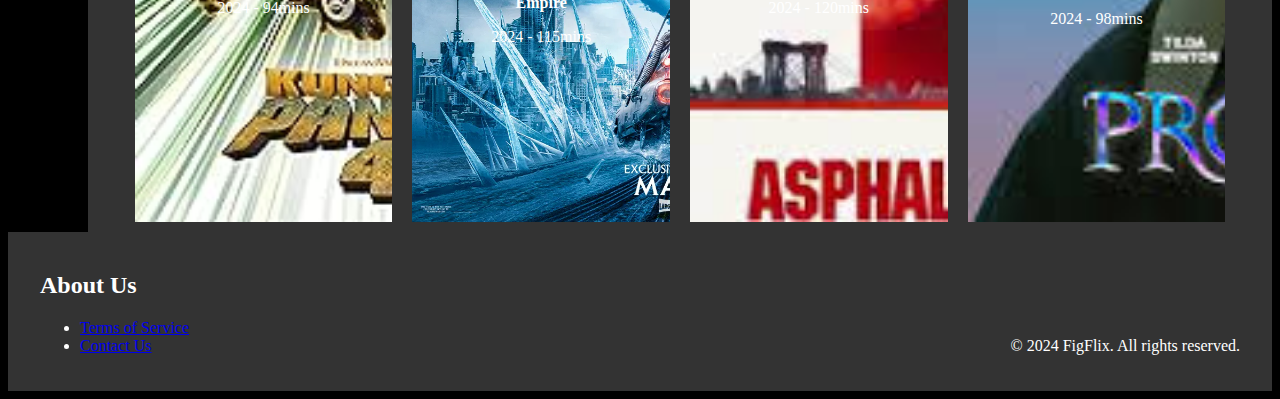
==== commit e8aedc71: "added favicon" ====
--- a/index.html
+++ b/index.html
@@ -4,6 +4,8 @@
     <meta charset="UTF-8">
     <meta name="viewport" content="width=device-width, initial-scale=1.0">
     <link rel="stylesheet" href="https://cdnjs.cloudflare.com/ajax/libs/font-awesome/5.15.4/css/all.min.css">
+     <!-- favicon for site title bar -->
+    <link rel="website icon" type="png" href="img/favicon.png">
     <link rel="stylesheet" type="text/css" href="style.css">
     <title>FigFlix</title>
 </head>
--- a/style.css
+++ b/style.css
@@ -706,6 +706,13 @@
     .hideOnMobile{
         display: none;
     }
+
+    .container {
+      /* Example: Adjust container width */
+      width: 100%;
+      margin: 0 auto;
+  }
+
     .menu-button{
         display: block;
     }
@@ -844,13 +851,10 @@
   /* Adjust styles here */
   .container {
       /* Example: Adjust container width */
-      width: 100%;
+      width: 1200%;
       margin: 0 auto;
   }
 
-  #movie-list .listing {
-    width: 30%; /* Set width to 30% for multi-column layout */
-}
  
   .hideOnMobile {
       display: block;
@@ -858,33 +862,13 @@
   .menu-button {
       display: none;
   }
-  .container {
-    max-width: 1200px; /* Set a maximum width for larger screens */
-    margin: 0 auto; /* Center the container */
-}
-#prodetails {
-    display: flex;
-    flex-direction: column;
-    align-items: center;
-}
-.single-pro-image {
-    width: 100%;
-    margin-bottom: 20px;
-}
-.single-pro-details {
-    width: 100%;
-}
-#product1 {
-    width: 100%;
-}
-.pro-container {
-    display: flex;
-    flex-wrap: wrap;
-    justify-content: center;
-}
-.pro {
+
+  .pro {
     flex: 0 0 calc(33.33% - 20px); /* Adjust the width for three columns */
     margin: 10px;
-}
-
-}
+  }
+
+ 
+  
+
+}
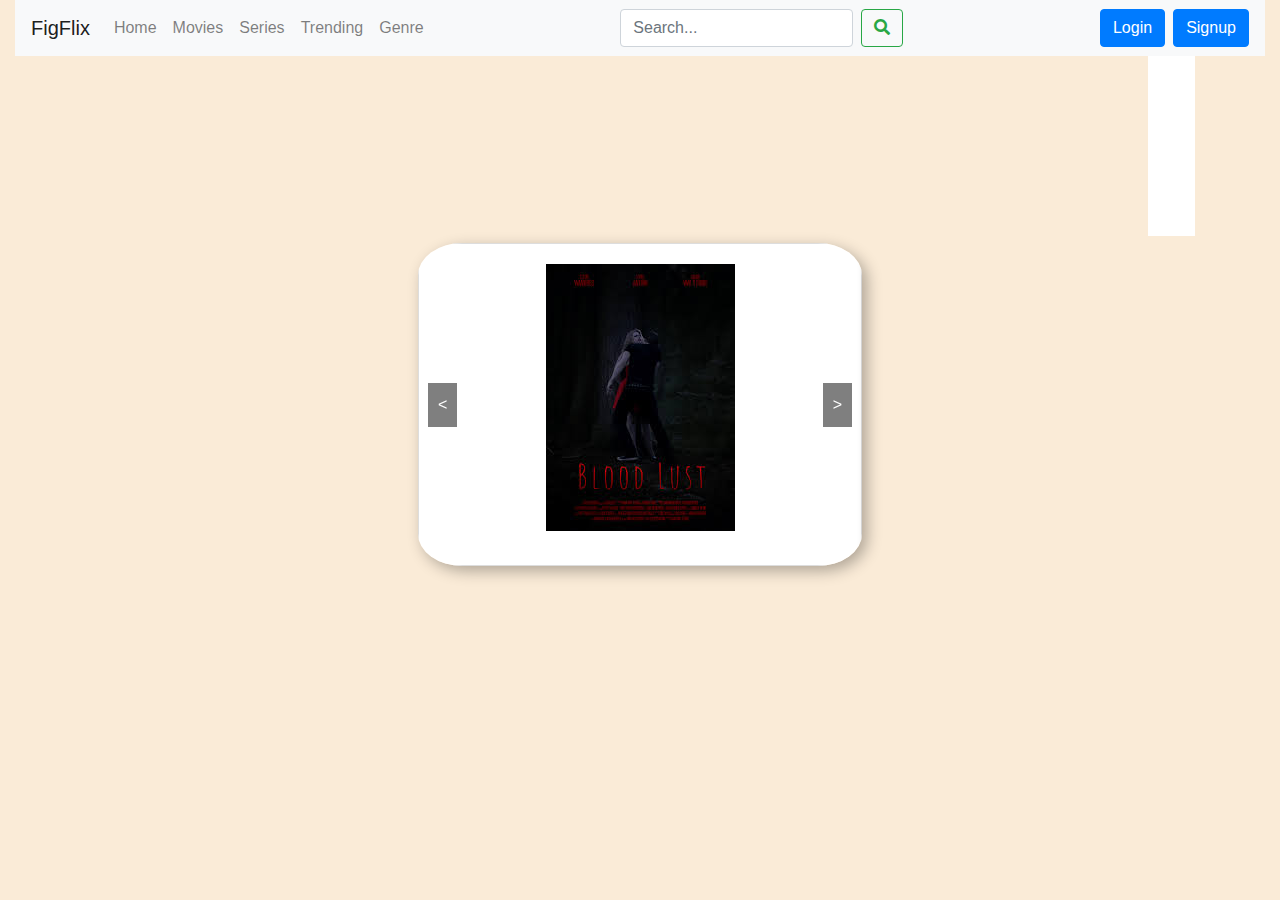
==== commit afd3f61a: "Corrected some functionalities" ====
--- a/index.html
+++ b/index.html
@@ -3,215 +3,118 @@
 <head>
     <meta charset="UTF-8">
     <meta name="viewport" content="width=device-width, initial-scale=1.0">
+    <link rel="stylesheet" href="https://stackpath.bootstrapcdn.com/bootstrap/4.5.2/css/bootstrap.min.css">
     <link rel="stylesheet" href="https://cdnjs.cloudflare.com/ajax/libs/font-awesome/5.15.4/css/all.min.css">
-     <!-- favicon for site title bar -->
-    <link rel="website icon" type="png" href="img/favicon.png">
     <link rel="stylesheet" type="text/css" href="style.css">
+    <!-- Favicon for site title bar -->
+    <link rel="icon" type="image/png" href="img/favicon.png">
     <title>FigFlix</title>
 </head>
 <body>
     <header>
-        <!-- section for the navigation bar -->
-        <div class="container">
-            
-            <nav>
-                <ul class="sidebar">
-                    
-                    <li onclick=hideSidebar()><a href="#"><svg xmlns="http://www.w3.org/2000/svg" height="24" viewBox="0 -960 960 960" width="24"><path d="m256-200-56-56 224-224-224-224 56-56 224 224 224-224 56 56-224 224 224 224-56 56-224-224-224 224Z"/></svg></a></li>
-                    <li><a href="index.html">Home</a></li>
-                    <li><a href="#">Movies</a></li>
-                    <li><a href="#">Series</a></li>
-                    <li><a href="#">Trending</a></li>
-                    <li><a href="#">Genre</a></li>
-                    <div class="search-bar">
-                        <a class="login-btn" href="login.html">Login</a>
-                        <a class="signup-btn" href="signup.html">Signup</a>
-                    </div>
-                </ul>
-                <!-- this part is hideen on mobile devices -->
-                <ul class="navitems">
-                    <h1>FigFlix</h1>
-                    <li class="hideOnMobile"><a href="index.html">Home</a></li>
-                    <li class="hideOnMobile"><a href="#">Movies</a></li>
-                    <li class="hideOnMobile"><a href="#">Series</a></li>
-                    <li class="hideOnMobile"><a href="#">Trending</a></li>
-                    <li class="hideOnMobile"><a href="#">Genre</a></li>
-                    
-                        <input class="search-input" type="text" placeholder="Search...">
-            <button class="search-icon" type="submit"><i class="fas fa-search"></i></button>
-                        <a class="login-btn hideOnMobile" href="login.html">Login</a>
-                        <a class="signup-btn hideOnMobile" href="signup.html">Signup</a>
-                    </div>
-                    <li class="menu-button" onclick=showSidebar()><a href="#"><svg xmlns="http://www.w3.org/2000/svg" height="24" viewBox="0 -960 960 960" width="24"><path d="M120-240v-80h720v80H120Zm0-200v-80h720v80H120Zm0-200v-80h720v80H120Z"/></svg></a></li>
-                </ul>
-                <div class="search-results"></div>
-
+        <div class="container-fluid">
+            <nav class="navbar navbar-expand-lg navbar-light bg-light w-100">
+                <a class="navbar-brand" href="#">FigFlix</a>
+                <button class="navbar-toggler" type="button" data-toggle="collapse" data-target="#navbarSupportedContent" aria-controls="navbarSupportedContent" aria-expanded="false" aria-label="Toggle navigation">
+                    <span class="navbar-toggler-icon"></span>
+                </button>
+    
+                <div class="collapse navbar-collapse" id="navbarSupportedContent">
+                    <ul class="navbar-nav mr-auto">
+                        <li class="nav-item">
+                            <a class="nav-link" href="index.html">Home</a>
+                        </li>
+                        <li class="nav-item">
+                            <a class="nav-link" href="#">Movies</a>
+                        </li>
+                        <li class="nav-item">
+                            <a class="nav-link" href="#">Series</a>
+                        </li>
+                        <li class="nav-item">
+                            <a class="nav-link" href="#">Trending</a>
+                        </li>
+                        <li class="nav-item">
+                            <a class="nav-link" href="#">Genre</a>
+                        </li>
+                    </ul>
+                    <form class="form-inline my-2 my-lg-0 mx-auto" onsubmit="searchMovies(event)">
+                        <input class="form-control mr-sm-2 search-input" type="search" placeholder="Search..." aria-label="Search" oninput="autocompleteMovies()">
+                        <button class="btn btn-outline-success my-2 my-sm-0" type="submit"><i class="fas fa-search search-icon"></i></button>
+                    </form>
+                    <ul class="navbar-nav ml-auto">
+                        <li class="nav-item">
+                            <a class="btn btn-primary ml-2" href="login.html">Login</a>
+                        </li>
+                        <li class="nav-item">
+                            <a class="btn btn-primary ml-2" href="signup.html">Signup</a>
+                        </li>
+                    </ul>
+                </div>
+                <div class="autocomplete-results"></div>
+                <div class="sidebar">
+                    <h3>FigFlix</h3>
+                    <ul>
+                        <li><a href="index.html">Home</a></li>
+                        <li><a href="#">Movies</a></li>
+                        <li><a href="#">Series</a></li>
+                        <li><a href="#">Trending</a></li>
+                        <li><a href="#">Genre</a></li>
+                        <li><a href="login.html">Login</a></li>
+                        <li><a href="signup.html">Signup</a></li>
+                    </ul>
+                </div>
             </nav>
-
-            
-            
-            
+        </div>
+    </header>
+    
+    <main class="container">
+        <div class="row">
+            <div class="col-md-12">
+                <section id="slider" class="swiper-container">
+                    <marquee behavior="scroll" direction="left">
+                        <div class="swiper">
+                            <img src="img/YOUR.png" alt="Image 1">
+                            <img src="img/TICKET.png" alt="Image 2">
+                            <img src="img/TO.png" alt="Image 2">
+                            <img src="img/WATCH.png" alt="Image 2">
+                            <img src="img/ENDLESS.png" alt="Image 2">
+                            <img src="img/ENTERTAINMENT.png" alt="Image 2">
+                            <img src="img/ANYTIME.png" alt="Image 2">
+                            <img src="img/ANYWHERE.png" alt="Image 2">
+                        </div>
+                    </marquee>
+                    <div class="swiper-pagination"></div>
+                </section>
+            </div>
         </div>
 
-    </header>
-
-    <main>
-        <!--for the slider tool on the webpage -->
-        <section id="slider" class="swiper-container">
-    
-                    <marquee behavior="scroll" direction="left">
-                        <div class="swiper">
-                            <img src="img/pic1.png" alt="Image 1">
-                            <img src="img/pic2.png" alt="Image 2">
-                            <img src="img/pic3.png" alt="Image 2">
-                            <img src="img/pic4.png" alt="Image 2">
-                            <img src="img/pic5.png" alt="Image 2">
-                            <img src="img/pic6.png" alt="Image 2">
-                            <img src="img/pic7.png" alt="Image 2">
-                            <img src="img/pic8.png" alt="Image 2">
-                            <img src="img/pic9.png" alt="Image 2">
-                            <img src="img/pic10.png" alt="Image 2">
-                        </div>
-                    </marquee>
-                
-            <!-- Add Pagination -->
-            <div class="swiper-pagination"></div>
-        </section>
-        <div class="search-bar">
-    
-        <!-- movie list feature added -->
-        <section id="movie-list">
-            <div class="listing-container">
-                <div class="listing">
-                    <div class="pro" class="pro" onclick="window.location.href='movie1.html';">
-                        <h1>HD</h1>
-                        <h4>Late Night With The Devil</h4>
-                        <p>2024 - 93mins</p>
+        <div class="carousel-container">
+            <button class="carousel-btn prev-btn">&lt;</button>
+            <div class="carousel-wrapper">
+                <div class="carousel">
+                    <div class="carousel-card">
+                        <img src="img/img4.png" alt="Image 1">
                     </div>
-                 </div>
-                <div class="listing1">
-                    <h1>HD</h1>
-                    <h4>American Society of Magic...</h4>
-                    <p>2024 - 122mins</p>
-                
-                </div>
-                <div class="listing2">
-                    <div class="pro" class="pro" onclick="window.location.href='movie2.html';">
-                        <h1>HD</h1>
-                        <h4>Dune 2</h4>
-                        <p>2024 - 89mins</p>
+                    <div class="carousel-card">
+                        <img src="img/img5.png" alt="Image 1">
+                    </div>
+                    <div class="carousel-card">
+                        <img src="img/img2.png" alt="Image 1">
+                    </div>
+                    <div class="carousel-card">
+                        <img src="img/img7.png" alt="Image 1">
+                    </div>
+                    <div class="carousel-card">
+                        <img src="img/img8.png" alt="Image 1">
                     </div>
                 </div>
-                <div class="listing3">
-                    <h1>HD</h1>
-                    <h4>BLOOD LUST</h4>
-                    <p>2024 - 105mins</p>
-            
-                </div>
-                <div class="listing4">
-                    <div class="pro" class="pro" onclick="window.location.href='movie3.html';">
-                        <h1>HD</h1>
-                        <h4>Kung-Fu Panda 4</h4>
-                        <p>2024 - 94mins</p>
-                    </div>
-                 </div>
-                <div class="listing5">
-                    <h1>HD</h1>
-                    <h4>Ghostbusters: Frozen Empire </h4>
-                    <p>2024 - 115mins</p>
-                
-                </div>
-                <div class="listing6">
-                    <div class="pro" class="pro" onclick="window.location.href='movie4.html';">
-                        <h1>HD</h1>
-                        <h4>Asphalt City</h4>
-                        <p>2024 - 120mins</p>
-                    </div>
-                </div>
-                <div class="listing7">
-                    <h1>HD</h1>
-                    <h4>Problemista</h4>
-                    <p>2024 - 98mins</p>
-            
-                </div>
             </div>
-        </section>
-    </main> 
-<!--about us segment -->
-    <footer>
-        <div class="footer-container">
-            <div class="about-us">
-                <h2>About Us</h2>
-                <ul>
-                    <li><a href="termsofservice.html">Terms of Service</a></li>
-                    <li><a href="contact.html">Contact Us</a></li>
-                </ul>
-            </div>
-            <div class="copyright">
-                <p>&copy; 2024 FigFlix. All rights reserved.</p>
-            </div>
+            <button class="carousel-btn next-btn">&gt;</button>
         </div>
-    </footer>
-<!-- makes the sidebar and hidesidebar responsive-->
-<script>
-    // Function to handle movie search
-    function searchMovies() {
-        const apiKey = 'b0f9a07b3aa449d86c954798a13896a2';
-        const searchQuery = document.querySelector('.search-input').value;
-        const apiUrl = `https://api.themoviedb.org/3/search/movie?api_key=${apiKey}&query=${searchQuery}`;
 
-        // Making a GET request to TMDB API
-        fetch(apiUrl)
-            .then(response => response.json())
-            .then(data => {
-                // Clear previous search results
-                document.querySelector('.search-results').innerHTML = '';
+        <div class="search-results"></div>
+    </main>
 
-                // Display search results
-                data.results.forEach(movie => {
-                    const title = movie.title;
-                    const releaseDate = movie.release_date;
-                    const posterPath = movie.poster_path ? `https://image.tmdb.org/t/p/w200${movie.poster_path}` : 'img/pic3.png'; // Placeholder image if poster path is not available
-
-                    // Create HTML elements to display search results
-                    const movieElement = document.createElement('div');
-                    movieElement.classList.add('movie');
-                    movieElement.innerHTML = `
-                        <img src="${posterPath}" alt="${title}">
-                        <div class="movie-details">
-                            <h2>${title}</h2>
-                            <p>Release Date: ${releaseDate}</p>
-                        </div>
-                    `;
-                    document.querySelector('.search-results').appendChild(movieElement);
-                });
-            })
-            .catch(error => console.log('Error fetching data:', error));
-    }
-
-    // Event listener for search button click
-    document.querySelector('.search-icon').addEventListener('click', searchMovies);
-
-    // Optionally, you can also trigger the search when the user presses Enter in the search input field
-    document.querySelector('.search-input').addEventListener('keypress', function (e) {
-        if (e.key === 'Enter') {
-            searchMovies();
-        }
-    });
-
-
-        function showSidebar(){
-            const sidebar = document.querySelector('.sidebar')
-            sidebar.style.display = 'flex' 
-        }
-            
-        function hideSidebar(){ 
-            const sidebar = document.querySelector('.sidebar')
-            sidebar.style.display = 'none'
-        } 
-    </script>
-
-    <script src="movie.js"></script>
-
+    <script src="script.js"></script>
 </body>
-</html>+</html>
--- a/style.css
+++ b/style.css
@@ -1,874 +1,228 @@
-/*global style*/
 body {
-    width: 100;
-    background-color: black;
-}
-
-/*header style*/
-header {
-    background-color: #333;
-    color: white;
-    padding: 1.5em 
-}
-/*navigation bar  alignment edits*/
-nav h1 {
-    display: inline;
-    justify-content: center;
-    text-align: center;
-    margin-right: 5em;
-}
-/*navigation bar size edits*/
-nav {
-    max-width: 100%;
-    background-color: #333;
-    box-shadow: 3px 3px 5px rgb(0,0,0,0.1);
-    align-items: right;
-    justify-content: space-between;
-}
-/*listed items edits*/
-nav ul{
-    width: none;
-    list-style: none;
-    display: flex;
-    justify-content: center;
-    align-items: center;
-}
-
-nav a {
-    height: 100%;
-    padding: 1em 1em;
-    text-decoration: none;
-    display: flex;
-    text-align: center;
-    color: white;
-}
-/*hover edits on nav bar*/
-
-nav .navitems a:hover {
-    background-color: grey;
-}
-
-/*edit for search bar*/
-.search-bar {
-    display: flex;
-    align-items: right;
-    justify-content: right;
-    margin-left: 5em;
-    background-color: #333;
-    color: white;
-    transition: 0.2s;
-}
-
-.search-input {
-    height: 5vh;
-    width: 50%;
-    background-color: #333;
-    color: white;
-}
-
-.search-icon {
-    height: 6vh;
-    width: 10%;
-    
-}
-/*edits for footer section*/
-footer {
-    width: 100%;
-    background-color: #333;
-    color: #fff;
-    padding: 20px 0;
-}
-
-.footer-container {
-    display: flex;
-    justify-content: space-between;
-    align-items: flex-end;
-    max-width: 1200px;
-    margin: 0 auto;
-}
-
-.about-us{
-    flex-grow: 1;
-    text-align: left;
-}
-
-.copyright {
-    text-align: right;
-}
-/*edits for the slider*/
+  background-color: antiquewhite;
+}
+
 .horizontal-images {
-    display: flex; 
-    justify-content: center;
-    align-items: center;
-}
+  display: flex;
+  justify-content: center;
+  align-items: center;
+}
+
 
 .swiper-container {
-    width: 80%; 
-    margin: 0 auto; 
-}
+  width: 100%;
+  margin: 0 auto;
+}
+
 
 #slider img {
-    height: 20vh;
-}
+  height: 20vh;
+}
+
 
 #slider .swiper {
-    display: flex;
-    flex-direction: row;
-}
+  display: flex;
+  flex-direction: row;
+}
+
 
 /*sidebar*/
 .sidebar {
-    position: fixed;
-    top: 0;
-    right: 0;
-    height: 100vh;
-    width: 250px;
-    z-index: 999;
-    background-color: rgba(255, 255, 255, 0.2);
-    backdrop-filter: blur(10px);
-    display: none;
-    flex-direction: column;
-    align-items: flex-start;
-    justify-content: flex-start;
-}
+  position: fixed;
+  top: 0;
+  right: 0;
+  height: 100vh;
+  width: 250px;
+  z-index: 999;
+  background-color: rgba(255, 255, 255, 0.2);
+  backdrop-filter: blur(10px);
+  display: none;
+  flex-direction: column;
+  align-items: flex-start;
+  justify-content: flex-start;
+}
+
 
 .menu-button{
-    display: none;
-}
-
-/* Privacy Policy */
-
-#privacy div {
-    display: flex;
-    flex-direction: column;
-    border: 1px solid #e2e9e1;
-    padding: 20px;
-    margin-top: 20px;
-    line-height: 25px;
+  display: block;
+}
+
+/* Hide the desktop navigation items on smaller screens */
+.navitems.hideOnMobile {
+  display: none;
+}
+
+
+
+
+footer {
+  position: relative;
+  bottom: 0;
+  width: 100%;
+}
+
+.carousel-container {
+  position: relative;
+  width: 40%;
+  max-width: 800px;
+  overflow: hidden;
+  margin: auto;
+  border-radius: 10%;
+  box-shadow: 5px 5px 15px rgba(0, 0, 0, 0.3);
+}
+
+.carousel-wrapper {
+  overflow: hidden;
+}
+
+.carousel {
+  display: flex;
+  transition: transform 0.5s ease-in-out;
+}
+
+.carousel-card {
+  min-width: 100%;
+  box-sizing: border-box;
+  padding: 20px;
+  text-align: center;
+  background-color: white;
+  border: 1px solid #ddd;
+  box-shadow: 0 2px 5px rgba(0,0,0,0.1);
+}
+
+.carousel-btn {
+  position: absolute;
+  top: 50%;
+  transform: translateY(-50%);
+  background-color: rgba(0,0,0,0.5);
+  color: white;
+  border: none;
+  padding: 10px;
+  cursor: pointer;
+  z-index: 1000;
+}
+
+.prev-btn {
+  left: 10px;
+}
+
+.next-btn {
+  right: 10px;
+}
+
+.autocomplete-results {
+  position: absolute;
+  background-color: white;
+  /* border: 1px solid #ddd; */
+  z-index: 1000;
+  max-height: 200px;
+  overflow-y: auto;
+  width: calc(100% - 60px);
+}
+
+.autocomplete-result {
+  padding: 10px;
+  cursor: pointer;
+}
+
+.autocomplete-result:hover {
+  background-color: #f1f1f1;
+}
+
+.search-results {
+  margin-top: 20px;
+}
+
+.movie {
+  display: flex;
+  align-items: center;
+  margin-bottom: 10px;
+}
+
+.movie img {
+  margin-right: 20px;
+  width: 50px;
+}
+
+.movie-details {
+  display: flex;
+  flex-direction: column;
+}
+
+.section-p1 {
+  display: flex;
+  justify-content: center;
+  align-items: center;
+  min-height: 100vh;
+}
+
+h2 {
+  margin-bottom: 20px;
+  color: #333;
+}
+
+p {
+  color: #555;
+  margin-bottom: 20px;
+}
+
+/* Signin and Signup Box Styles */
+.signin-box, .signupForm {
+  background: #fff;
+  padding: 40px;
+  border-radius: 8px;
+  box-shadow: 0 4px 8px rgba(0, 0, 0, 0.1);
+  max-width: 400px;
+  width: 100%;
+  text-align: center;
+}
+
+input[type="number"], input[type="password"], input[type="text"], input[type="email"] {
+  width: calc(100% - 20px);
+  padding: 10px;
+  margin-bottom: 20px;
+  border: 1px solid #ccc;
+  border-radius: 4px;
+}
+
+button.normal, button.btn.btn-primary {
+  width: 100%;
+  padding: 10px;
+  background-color: #007bff;
+  border: none;
+  color: white;
+  border-radius: 4px;
+  cursor: pointer;
+}
+
+button.normal:hover, button.btn.btn-primary:hover {
+  background-color: #0056b3;
+}
+
+/* Links */
+a {
+  color: #007bff;
+  text-decoration: none;
+}
+
+a:hover {
+  text-decoration: underline;
+}
+
+/* reCAPTCHA */
+.g-recaptcha {
+  margin: 20px 0;
+}
+
+/* Responsive styles */
+@media (max-width: 768px) {
+  .signin-box, .signupForm {
+      padding: 20px;
   }
-  
-  #privacy h2 {
-    text-align: center;
-    margin-bottom: 30px;
-    color: #465b52;
+}
+
+@media (max-width: 480px) {
+  input[type="number"], input[type="password"], input[type="text"], input[type="email"] {
+      width: calc(100% - 16px);
   }
-  
-  #privacy span {
-    color:#000;
-  }
-
-  .section-p1 {
-    padding: 40px 80px;
-    color: white;
-  }
-
-/*movie listing*/
-#movie-list .listing{
-    display: flex;
-    width: 15%;
-    height: 80vh;
-    background-image: url("img/img1.png");
-    background-size: cover;
-    flex-direction: column;
-    padding: 0 40px;
-    margin: 10px;
-}
-
-
-#movie-list .listing1{
-    display: flex;
-    width: 15%;
-    height: 80vh;
-    background-image: url("img/pic8.png");
-    background-size: cover;
-    flex-direction: column;
-    padding: 0 40px;
-    margin: 10px;
-}
-
-#movie-list .listing2{
-    display: flex;
-    width: 15%;
-    height: 80vh;
-    background-image: url("img/pic7.png");
-    background-size: cover;
-    flex-direction: column;
-    padding: 0 40px;
-    margin: 10px;
-}
-
-#movie-list .listing3{
-    display: flex;
-    width: 15%;
-    height: 80vh;
-    background-image: url("img/img4.png");
-    background-size: cover;
-    flex-direction: column;
-    padding: 0 40px;
-    margin: 10px;
-}
-
-#movie-list .listing4{
-    display: flex;
-    width: 15%;
-    height: 80vh;
-    background-image: url("img/img5.png");
-    background-size: cover;
-    flex-direction: column;
-    padding: 0 40px;
-    margin: 10px;
-}
-
-#movie-list .listing5{
-    display: flex;
-    width: 15%;
-    height: 80vh;
-    background-image: url("img/img6.png");
-    background-size: cover;
-    flex-direction: column;
-    padding: 0 40px;
-    margin: 10px;
-}
-
-#movie-list .listing6{
-    display: flex;
-    width: 15%;
-    height: 80vh;
-    background-image: url("img/img7.png");
-    background-size: cover;
-    flex-direction: column;
-    padding: 0 40px;
-    margin: 10px;
-}
-
-#movie-list .listing7{
-    display: flex;
-    width: 15%;
-    height: 80vh;
-    background-image: url("img/img8.png");
-    background-size: cover;
-    flex-direction: column;
-    padding: 0 40px;
-    margin: 10px;
-}
-/*will make the images hover when mouse is rolled over it*/
-.listing:hover, 
-.listing1:hover,
-.listing2:hover,
-.listing3:hover,
-.listing4:hover,
-.listing5:hover,
-.listing6:hover,
-.listing7:hover {
-    transform: scale(1.2);
-    cursor: pointer;
-
-}
-
-
-#movie-list h1{
-    align-items: left;
-    text-align: left;
-    color: white;
-    display: block;
-    margin-top: 2em;
-}
-
-#movie-list h4{
-    align-items: center;
-    text-align: center;
-    color: white;
-    display: block;
-    justify-content: center;
-    margin-top: 22em;
-    margin-bottom: 0;
-}
-
-#movie-list p {
-    align-items: center;
-    text-align: center;
-    color: white;
-    display: block;
-    justify-content: center;
-
-}
-
-#movie-list .listing-container {
-    display: flex;
-    justify-content: center;
-    flex-wrap: wrap;
-}
-#phoneNumber,
-#password {
-  display: flex;
-  width: 91.5%;
-  border: 1px solid #ccc;
-  border-radius: 5px;
-}
-
-#signin div,
-#apps div {
-  display: flex;
-  flex-direction: column;
-  align-items: center;
-  text-align: center;
-  justify-content: center;
-}
-
-#signin .sigin1 {
-  background-color: #088178;
-  padding: 20px; 
-}
-
-#signin .sigin1 h2,
-#signin .sigin1  p {
-  color: #fff;
-}
-
-#signupForm {
-  display: flex;
-  flex-direction: column;
-  width: 100%;
-  margin: 30px 0px 20px 0px;
-  padding-bottom: 10px;
-}
-
-#signupForm input {
-  padding: 10px 0px 10px 10px;
-  margin-top: 15px;
-}
-
-#apps button {
-  display: flex;
-  width: 100%;
-  height: 6vh;
-}
-
-#facebook {
-  background-color: rgb(49, 135, 255);
-  color: #fff;
-}
-
-#apple {
-  background-color: #000;
-  color: #fff;
-}
-
-#apps {
-  border-top: 1px solid #e2e9e1;
-}
-
-.logo5 {
-  display: flex;
-  width: 20%;
-  height: 13vh;
-  margin-left: 10px;
-}
-
-#page-header{
-  background-size: cover;
-  display: flex;
-  justify-content: center;
-  text-align: center;
-  flex-direction: column;
-  padding: 14px;
-}
-
-#page-header h2,
-#page-header p {
-  color: #fff;
-}
-
-
-/* Forms */
-
-form {
-    background-color: #fff;
-  }
-  
-  form label {
-    display: inline-block;
-    width: 100%;
-  }
-  
-  form input[type="text"],
-  form input[type="email"],
-  form input[type="date"],
-  form input[type="tel"] {
-    width: 97%;
-    padding: 5px;
-    border: none;
-    border-bottom: 1px solid #ccc;
-    height: 10vh;
-    
-  }
-  
-  form textarea {
-    resize: vertical;
-  }
-  
-  
-  form button:hover {
-    border-bottom: 1px solid rgba(9, 1, 1, 0.295);
-  }
-  
-  #password {
-    display: flex;
-    flex-direction: column;
-    justify-content: space-between;
-  }
-  
-  #password input,
-  #home input{
-    height: 3rem;
-    padding: 2em;
-    font-size: 14px;
-    width: 70%;
-    border-radius: 4px;
-    outline: none;
-    border-top-right-radius: 0;
-    border-bottom-right-radius: 0;
-  }
-  
-  #delete,
-  #logout {
-    display: flex;
-    flex-direction: column;
-    align-items: center;
-    justify-content: center;
-    width: 100%;
-  }
-  
-  #delete button,
-  #logout button {
-    margin: 25px;
-  }
-  
-  #order div {
-    display: flex;
-    width: 100%;
-    flex-direction: column;
-    justify-content: center;
-    align-items: center;
-    text-align: center;
-    background-color: #088178;
-    color: #fff;
-    height: 10vh;
-  }
-  
-  #address .address-container {
-    margin-bottom: 20px;
-  }
-  
-  label {
-    display: block;
-    margin-bottom: 5px;
-  }
-  
-  textarea {
-    width: 97%;
-    padding: 5px;
-    font-size: 16px;
-    border: 1px solid #ccc;
-    border-radius: 5px;
-  }
-
-  #form-details form input,
-  #form-details form textarea {
-    width: 80%;
-    padding: 12px 15px;
-    outline: none;
-    margin-bottom: 20px;
-    border: 1px solid #e2e9e1;
-  }
-
-  
-
-  
-  #form-details img {
-    display: flex;
-    width: 70px;
-    height: 10vh;
-    border-radius: 80px;
-    object-fit: cover;
-    margin-right: 15px;
-  }
-
-  #form-details .people div {
-    padding-bottom: 25px;
-    display: flex;
-    align-items: flex-start;
-  }
-  
-  #form-details .people div p {
-    margin: 0;
-    font-size: 13px;
-    line-height: 25px;
-  }
-  
-  #form-details .people div span {
-    display: block;
-    font-size: 16px;
-    font-weight: 600;
-    color: #000;
-  }
-  
-/* Single Product */
-#prodetails {
-    display: flex;
-    margin-top: 20px;
-  }
-  
-  
-  #prodetails .single-pro-image{
-    width: 40%;
-    margin-right: 50px;
-  }
-  
-  .small-img-group {
-    display: flex;
-    justify-content: space-between;
-  }
-  
-  .small-img-col {
-    flex-basis: 24%;
-    cursor: pointer;
-  }
-  
-  #prodetails .single-pro-details {
-    width: 50%;
-    padding-top: 30px;
-  }
-  
-  #prodetails .single-pro-details h4 {
-    padding: 40px 0 20px 0;
-  }
-  
-  #prodetails .single-pro-details h2 {
-    font-size: 26px;
-  }
-  
-  #prodetails .single-pro-details select {
-    display: block;
-    padding: 5px 10px;
-    margin-bottom: 10px;
-  }
-  
-  #prodetails .single-pro-details input {
-    width: 50px;
-    height: 47px;
-    padding-left: 10px;
-    font-size: 16px;
-    margin-left: 10px;
-  }
-  
-  #prodetails .single-pro-details input:focus {
-    outline: none;
-  }
-  
-  #prodetails .single-pro-details button,
-  #form-details form button {
-    background-color: #088178;
-    color: #fff;
-  }
-  
-  #prodetails .single-pro-details span{
-    line-height: 25px;
-  }
-
-  #product1 {
-    text-align: center;
-  }
-  
-  #product1 .pro-container{
-    display: flex;
-    justify-content: space-between;
-    padding-top: 20px;
-    flex-wrap: wrap;
-  
-  }
-  
-  #product1 .pro{
-    width: 23%;
-    min-width: 250px;
-    padding: 10px 12px;
-    border: 1px solid #cce7d0;
-    border-radius: 25px;
-    cursor: pointer;
-    box-shadow: 20px 20px 30px rgba(0,0,0,0.02);
-    margin: 15px 0;
-    transition: 0.2s ease;
-    position: relative;
-  }
-  
-  #product1 .pro:hover{
-    box-shadow: 20px 20px 30px rgba(0,0,0,0.06);
-  }
-  
-  #product1 .pro img{
-    width: 100%;
-    border-radius: 20px;
-  }
-  
-  #product1 .pro .des{
-    text-align: start;
-    padding: 10px 0;
-  }
-  
-  #product1 .pro .des span{
-    color: #606063;
-    font-size: 12px;
-  }
-  
-  #product1 .pro .des h5{
-    padding-top: 7px;
-    color: #1a1a1a;
-    font-size: 14px;
-  }
-  
-  #product1 .pro .des i{
-    font-size: 12px;
-    color: rgb(243, 181, 25);
-  }
-  
-  #product1 .pro .des h4{
-    padding-top: 7px;
-    font-size: 15px;
-    font-weight: 700;
-    color: #088178;
-  }
-  
-  #product1 .pro .cart {
-    width: 40px;
-    height: 40px;
-    line-height: 40px;
-    border-radius: 50px;
-    background-color: #e8f6ea;
-    font-weight: 500;
-    color: #088178;
-    border: 1px solid #cce7d0;
-    position: absolute;
-    bottom: 15px;
-    right: 10px;
-  }
-  
-  #product1 .pro .heart {
-    width: 40px;
-    height: 40px;
-    line-height: 40px;
-    border-radius: 50px;
-    background-color: #e8f6ea;
-    font-weight: 500;
-    color: #088178;
-    border: 1px solid #cce7d0;
-    position: absolute;
-    bottom: 60px;
-    right: 10px;
-  }
-
-  #banner{
-    display: flex;
-    flex-direction: column;
-    justify-content: center;
-    align-items: center;
-    text-align: center;
-    width: 100%;
-    height: 40vh;
-    background-size: cover;
-    background-position: center;
-  }
-
-  #banner h4{
-    color: #fff;
-    font-size: 16px;
-  }
-  
-  #banner h2{
-    color: #fff;
-    font-size: 30px;
-    padding: 10px 0;
-  }
-  
-  #banner h2 span{
-    color: #ef3636
-  }
-  
-  #banner button:hover{
-    background-color: #088178;
-    color: #fff;
-  
-  }
-  
-  
-
-/*media query*/
-@media(max-width: 768px){
-    .hideOnMobile{
-        display: none;
-    }
-
-    .container {
-      /* Example: Adjust container width */
-      width: 100%;
-      margin: 0 auto;
-  }
-
-    .menu-button{
-        display: block;
-    }
-    .search-input {
-        height: 4vh;
-        width: 100%;
-        background-color: #333;
-        color: white;
-    }
-    
-    .search-icon {
-        height: 5vh;
-        width: 100%;
-        
-    }
-
-    nav h1 {
-        margin-right: 1em;
-    }
-
-    nav ul {
-            padding-inline-start: 0px;
-    }
-
-    #signin .sigin1 h2 {
-        font-size: 2em;
-       }
-       #phoneNumber,
-       #password {
-        display: flex;
-        width: 80%;
-        border: 1px solid #ccc;
-        border-radius: 5px;
-      }
-
-       /* signin page */
-    #signin .sigin1 h2 {
-    font-size: 1.2em;
-  }
- 
-   #phoneNumber,
-   #password {
-     display: flex;
-    width: 65%;
-    border: 1px solid #ccc;
-    border-radius: 5px;
-   }
-
-   #prodetails {
-    display: flex;
-    flex-direction: column;
-    align-items: center;
-  }
-  #prodetails .single-pro-image {
-    width: 100%;
-    margin-bottom: 20px
-    height auto;
-    max-width: 100%;
-  }
-  #prodetails .single-pro-details {
-    width: 100%;
-    }
-
-    #form-details {
-    margin: 30px;
-    padding: 40px;
-  }
-  
-   #form-details form {
-    width: 50;
-   }
-  
-   #form-details img {
-    width: 55px;
-    height: 5vh;
-    border-radius: 80px;
-    margin-right: 5px;
-   }
-   .people {
-    margin-left: 20px;
-   }
-
-   /*a change*/
-   .sidebar{
-    display: none;
-   }
-
-   .navitems {
-    display: flex;
-    justify-content: space-between;
-    align-items: center;
-   }  
-
-   #movie-list .listing {
-    width: 100%; /* Set width to 100% for full-width display */
-    margin: 10px 0;
-   }
-
-    #movie-list .listing1 {
-    width: 100%; /* Set width to 100% for full-width display */
-    margin: 10px 0; /* Adjust margin for spacing */
-    }
-
-    #movie-list .listing2 {
-      width: 100%; /* Set width to 100% for full-width display */
-      margin: 10px 0; /* Adjust margin for spacing */
-    }
-
-    #movie-list .listing3 {
-      width: 100%; /* Set width to 100% for full-width display */
-      margin: 10px 0; /* Adjust margin for spacing */
-    }
-
-    #movie-list .listing4 {
-      width: 100%; /* Set width to 100% for full-width display */
-      margin: 10px 0; /* Adjust margin for spacing */
-    }
-
-    #movie-list .listing5 {
-      width: 100%; /* Set width to 100% for full-width display */
-      margin: 10px 0; /* Adjust margin for spacing */
-    }
-
-    #movie-list .listing6 {
-      width: 100%; /* Set width to 100% for full-width display */
-      margin: 10px 0; /* Adjust margin for spacing */
-    }
-
-    #movie-list .listing7 {
-      width: 100%; /* Set width to 100% for full-width display */
-      margin: 10px 0; /* Adjust margin for spacing */
-    }
-}
-
-@media (min-width: 768px) {
-  /* Adjust styles here */
-  .container {
-      /* Example: Adjust container width */
-      width: 1200%;
-      margin: 0 auto;
-  }
-
- 
-  .hideOnMobile {
-      display: block;
-  }
-  .menu-button {
-      display: none;
-  }
-
-  .pro {
-    flex: 0 0 calc(33.33% - 20px); /* Adjust the width for three columns */
-    margin: 10px;
-  }
-
- 
-  
-
-}
+}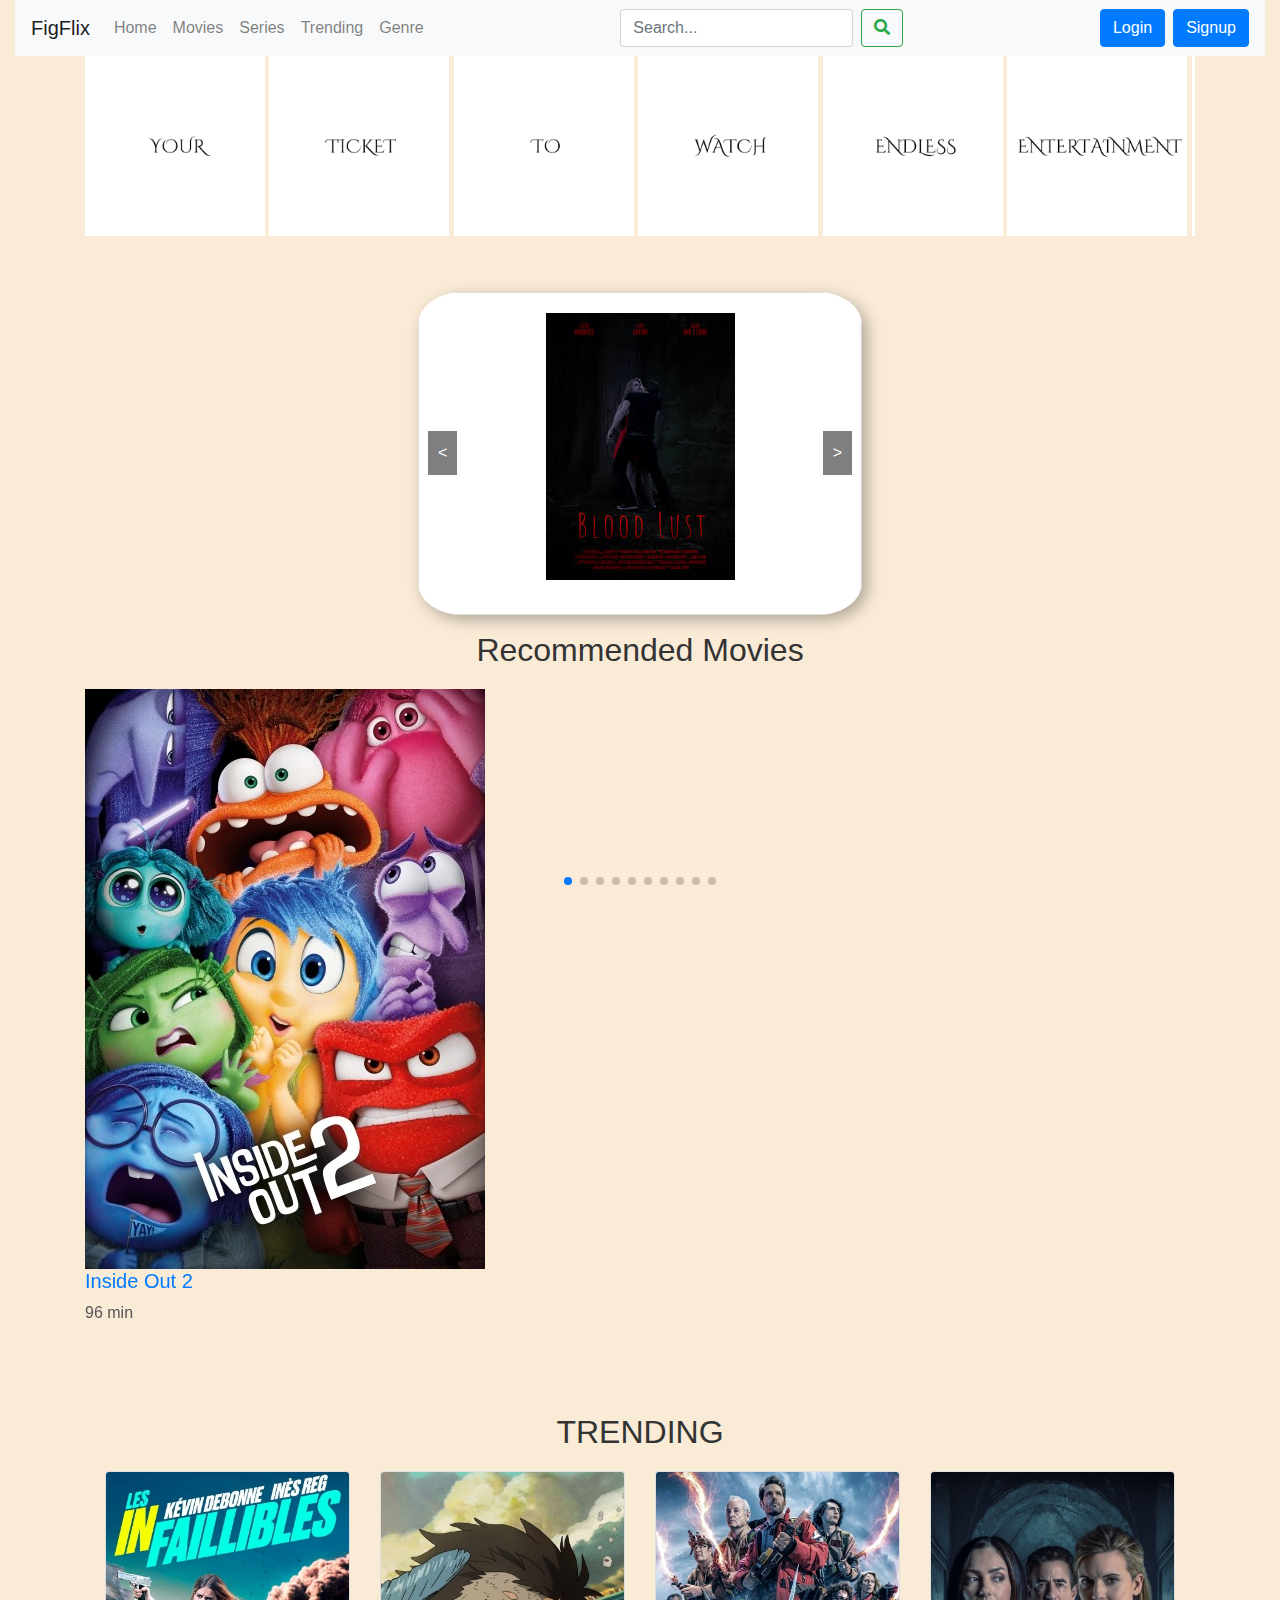
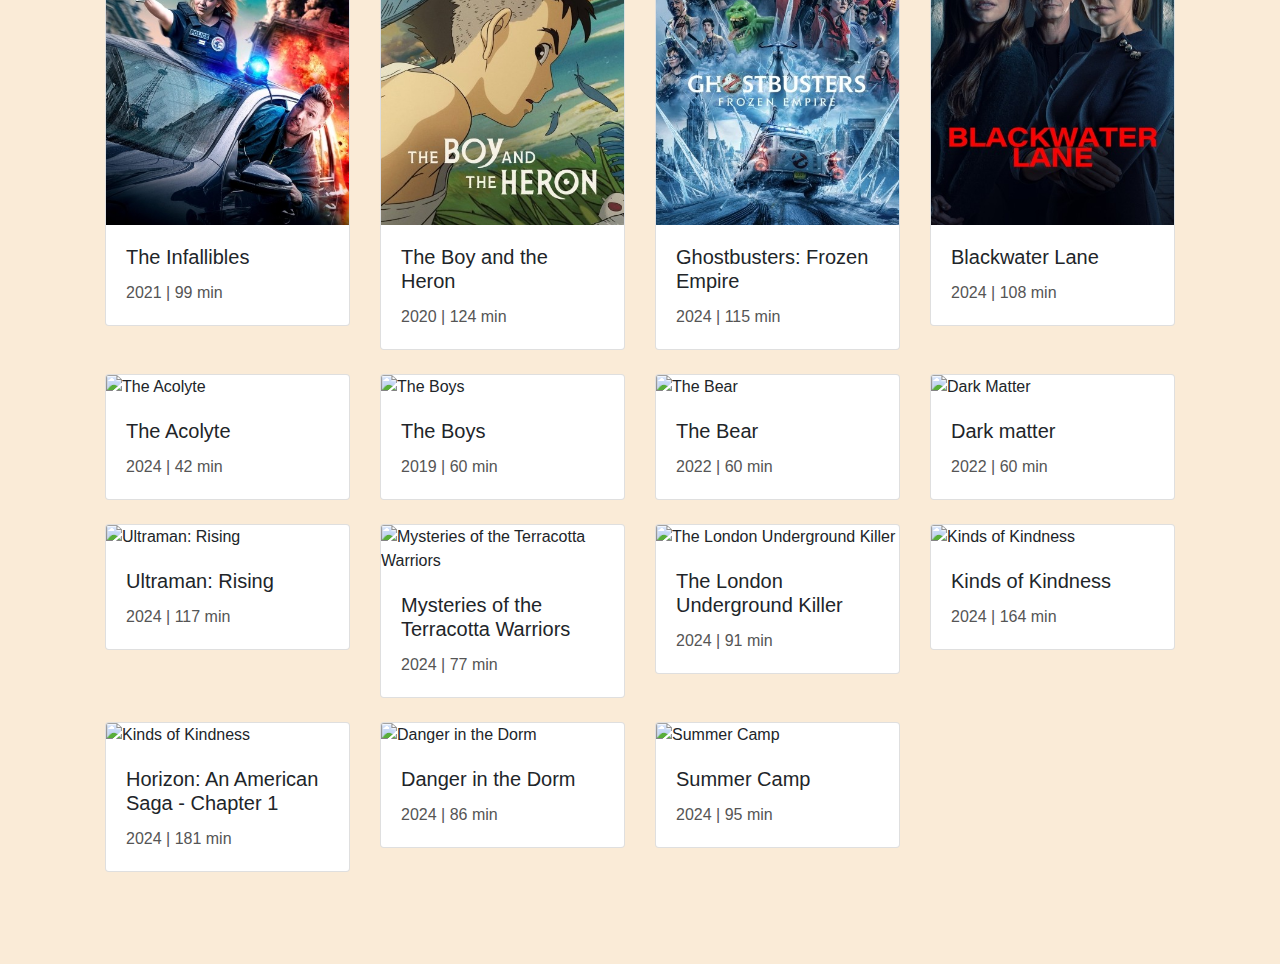
==== commit 25ee86ba: "More modifications to be added" ====
--- a/index.html
+++ b/index.html
@@ -5,10 +5,29 @@
     <meta name="viewport" content="width=device-width, initial-scale=1.0">
     <link rel="stylesheet" href="https://stackpath.bootstrapcdn.com/bootstrap/4.5.2/css/bootstrap.min.css">
     <link rel="stylesheet" href="https://cdnjs.cloudflare.com/ajax/libs/font-awesome/5.15.4/css/all.min.css">
+    <link rel="stylesheet" href="https://unpkg.com/swiper/swiper-bundle.min.css">
     <link rel="stylesheet" type="text/css" href="style.css">
     <!-- Favicon for site title bar -->
     <link rel="icon" type="image/png" href="img/favicon.png">
     <title>FigFlix</title>
+    <style>
+        .scroll-container {
+            overflow: hidden;
+            white-space: nowrap;
+        }
+        .scroll-content {
+            display: inline-block;
+            animation: scroll-left 20s linear infinite;
+        }
+        @keyframes scroll-left {
+            from {
+                transform: translateX(100%);
+            }
+            to {
+                transform: translateX(-100%);
+            }
+        }
+    </style>
 </head>
 <body>
     <header>
@@ -39,6 +58,7 @@
                     </ul>
                     <form class="form-inline my-2 my-lg-0 mx-auto" onsubmit="searchMovies(event)">
                         <input class="form-control mr-sm-2 search-input" type="search" placeholder="Search..." aria-label="Search" oninput="autocompleteMovies()">
+                        <div class="autocomplete-results"></div> <!-- Moved inside form for better positioning -->
                         <button class="btn btn-outline-success my-2 my-sm-0" type="submit"><i class="fas fa-search search-icon"></i></button>
                     </form>
                     <ul class="navbar-nav ml-auto">
@@ -48,19 +68,6 @@
                         <li class="nav-item">
                             <a class="btn btn-primary ml-2" href="signup.html">Signup</a>
                         </li>
-                    </ul>
-                </div>
-                <div class="autocomplete-results"></div>
-                <div class="sidebar">
-                    <h3>FigFlix</h3>
-                    <ul>
-                        <li><a href="index.html">Home</a></li>
-                        <li><a href="#">Movies</a></li>
-                        <li><a href="#">Series</a></li>
-                        <li><a href="#">Trending</a></li>
-                        <li><a href="#">Genre</a></li>
-                        <li><a href="login.html">Login</a></li>
-                        <li><a href="signup.html">Signup</a></li>
                     </ul>
                 </div>
             </nav>
@@ -70,20 +77,17 @@
     <main class="container">
         <div class="row">
             <div class="col-md-12">
-                <section id="slider" class="swiper-container">
-                    <marquee behavior="scroll" direction="left">
-                        <div class="swiper">
-                            <img src="img/YOUR.png" alt="Image 1">
-                            <img src="img/TICKET.png" alt="Image 2">
-                            <img src="img/TO.png" alt="Image 2">
-                            <img src="img/WATCH.png" alt="Image 2">
-                            <img src="img/ENDLESS.png" alt="Image 2">
-                            <img src="img/ENTERTAINMENT.png" alt="Image 2">
-                            <img src="img/ANYTIME.png" alt="Image 2">
-                            <img src="img/ANYWHERE.png" alt="Image 2">
-                        </div>
-                    </marquee>
-                    <div class="swiper-pagination"></div>
+                <section id="slider" class="scroll-container">
+                    <div class="scroll-content">
+                        <img src="img/YOUR.png" alt="Image 1">
+                        <img src="img/TICKET.png" alt="Image 2">
+                        <img src="img/TO.png" alt="Image 3">
+                        <img src="img/WATCH.png" alt="Image 4">
+                        <img src="img/ENDLESS.png" alt="Image 5">
+                        <img src="img/ENTERTAINMENT.png" alt="Image 6">
+                        <img src="img/ANYTIME.png" alt="Image 7">
+                        <img src="img/ANYWHERE.png" alt="Image 8">
+                    </div>
                 </section>
             </div>
         </div>
@@ -96,16 +100,16 @@
                         <img src="img/img4.png" alt="Image 1">
                     </div>
                     <div class="carousel-card">
-                        <img src="img/img5.png" alt="Image 1">
+                        <img src="img/img5.png" alt="Image 2">
                     </div>
                     <div class="carousel-card">
-                        <img src="img/img2.png" alt="Image 1">
+                        <img src="img/img2.png" alt="Image 3">
                     </div>
                     <div class="carousel-card">
-                        <img src="img/img7.png" alt="Image 1">
+                        <img src="img/img7.png" alt="Image 4">
                     </div>
                     <div class="carousel-card">
-                        <img src="img/img8.png" alt="Image 1">
+                        <img src="img/img8.png" alt="Image 5">
                     </div>
                 </div>
             </div>
@@ -113,8 +117,299 @@
         </div>
 
         <div class="search-results"></div>
+
+          <!-- Recommended Movies Section -->
+        <section class="recommended-section my-3">
+            <h2 class="text-center">Recommended Movies</h2>
+            <div class="swiper-container">
+                <div class="swiper-wrapper">
+                    <!-- Movie 1 -->
+                    <div class="swiper-slide">
+                        <a href="movie-detail1.html">
+                            <img src="img/insideout2.png" alt="insideout2" class="img-fluid">
+                            <div class="movie-info">
+                                <h5>Inside Out 2</h5>
+                                <p>96 min</p>
+                            </div>
+                        </a>
+                    </div>
+                    <!-- Movie 2 -->
+                    <div class="swiper-slide">
+                        <a href="movie-detail2.html">
+                            <img src="img/Ezra.png" alt="Recommended Movie 2" class="img-fluid">
+                            <div class="movie-info">
+                                <h5>Ezra</h5>
+                                <p>101 min</p>
+                            </div>
+                        </a>
+                    </div>
+                    
+                    <div class="swiper-slide">
+                        <a href="movie-detail1.html">
+                            <img src="img/Celine.png" alt="Celine Dion" class="img-fluid">
+                            <div class="movie-info">
+                                <h5>I Am: Celine Dion</h5>
+                                <p>103 min</p>
+                            </div>
+                        </a>
+                    </div>
+
+                    <div class="swiper-slide">
+                        <a href="movie-detail1.html">
+                            <img src="img/Furiosa.png" alt="Furiosa: A Mad Max Saga" class="img-fluid">
+                            <div class="movie-info">
+                                <h5>Furiosa: A Mad Max Saga</h5>
+                                <p>148 min</p>
+                            </div>
+                        </a>
+                    </div>
+
+                    <div class="swiper-slide">
+                        <a href="movie-detail1.html">
+                            <img src="img/Kindness.png" alt="Kinds of Kindness" class="img-fluid">
+                            <div class="movie-info">
+                                <h5>Kinds of Kindness</h5>
+                                <p>164 min</p>
+                            </div>
+                        </a>
+                    </div>
+
+                    <div class="swiper-slide">
+                        <a href="movie-detail1.html">
+                            <img src="img/Trigger.png" alt="Trigger Warning" class="img-fluid">
+                            <div class="movie-info">
+                                <h5>Trigger Warning</h5>
+                                <p>106 min</p>
+                            </div>
+                        </a>
+                    </div>
+
+                    <div class="swiper-slide">
+                        <a href="movie-detail1.html">
+                            <img src="img/bikers.png" alt="The Bikeriders" class="img-fluid">
+                            <div class="movie-info">
+                                <h5>The Bikeriders</h5>
+                                <p>116 min</p>
+                            </div>
+                        </a>
+                    </div>
+
+                    <div class="swiper-slide">
+                        <a href="movie-detail1.html">
+                            <img src="img/if.png" alt="IF" class="img-fluid">
+                            <div class="movie-info">
+                                <h5>IF</h5>
+                                <p>104 min</p>
+                            </div>
+                        </a>
+                    </div>
+
+                    <div class="swiper-slide">
+                        <a href="movie-detail1.html">
+                            <img src="img/glow.png" alt="I Saw the TV Glow" class="img-fluid">
+                            <div class="movie-info">
+                                <h5>I Saw the TV Glow</h5>
+                                <p>100 min</p>
+                            </div>
+                        </a>
+                    </div>
+
+                    <div class="swiper-slide">
+                        <a href="movie-detail1.html">
+                            <img src="img/grown.png" alt="We Grown Now" class="img-fluid">
+                            <div class="movie-info">
+                                <h5>We Grown Now</h5>
+                                <p>93 min</p>
+                            </div>
+                        </a>
+                    </div>
+                    <!-- Repeat for 10 movies -->
+                </div>
+                <!-- Add Pagination -->
+                <div class="swiper-pagination"></div>
+            </div>
+        </section>
+
+        <!-- Trending Section -->
+        <section class="trending-section my-5 w-100">
+            <h2 class="text-center">TRENDING</h2>
+            <div class="row">
+                <!-- Movie 1 -->
+                <div class="col-lg-3 col-md-4 col-sm-6 mb-4">
+                    <div class="card">
+                        <img src="img/infallibles.png" class="card-img-top" alt="The Infallibles">
+                        <div class="card-body">
+                            <h5 class="card-title">The Infallibles</h5>
+                            <p class="card-text">2021 | 99 min</p>
+                        </div>
+                    </div>
+                </div>
+                <!-- Movie 2 -->
+                <div class="col-lg-3 col-md-4 col-sm-6 mb-4">
+                    <div class="card">
+                        <img src="img/Heron.png" class="card-img-top" alt="The Boy and the Heron">
+                        <div class="card-body">
+                            <h5 class="card-title">The Boy and the Heron</h5>
+                            <p class="card-text">2020 | 124 min</p>
+                        </div>
+                    </div>
+                </div>
+
+                <div class="col-lg-3 col-md-4 col-sm-6 mb-4">
+                    <div class="card">
+                        <img src="img/Ghostbusters.png" class="card-img-top" alt="Ghostbusters: Frozen Empire">
+                        <div class="card-body">
+                            <h5 class="card-title">Ghostbusters: Frozen Empire</h5>
+                            <p class="card-text">2024 | 115 min</p>
+                        </div>
+                    </div>
+                </div>
+
+                <div class="col-lg-3 col-md-4 col-sm-6 mb-4">
+                    <div class="card">
+                        <img src="img/Blackwater.png" class="card-img-top" alt="Blackwater Lane">
+                        <div class="card-body">
+                            <h5 class="card-title">Blackwater Lane</h5>
+                            <p class="card-text">2024 | 108 min</p>
+                        </div>
+                    </div>
+                </div>
+
+                <div class="col-lg-3 col-md-4 col-sm-6 mb-4">
+                    <div class="card">
+                        <img src="img/Acolyte.png" class="card-img-top" alt="The Acolyte">
+                        <div class="card-body">
+                            <h5 class="card-title">The Acolyte</h5>
+                            <p class="card-text">2024 | 42 min</p>
+                        </div>
+                    </div>
+                </div>
+
+                <div class="col-lg-3 col-md-4 col-sm-6 mb-4">
+                    <div class="card">
+                        <img src="img/Boys.png" class="card-img-top" alt="The Boys">
+                        <div class="card-body">
+                            <h5 class="card-title">The Boys</h5>
+                            <p class="card-text">2019 | 60 min</p>
+                        </div>
+                    </div>
+                </div>
+
+                <div class="col-lg-3 col-md-4 col-sm-6 mb-4">
+                    <div class="card">
+                        <img src="img/bears.png" class="card-img-top" alt="The Bear">
+                        <div class="card-body">
+                            <h5 class="card-title">The Bear</h5>
+                            <p class="card-text">2022 | 60 min</p>
+                        </div>
+                    </div>
+                </div>
+
+                <div class="col-lg-3 col-md-4 col-sm-6 mb-4">
+                    <div class="card">
+                        <img src="img/dark.png" class="card-img-top" alt="Dark Matter">
+                        <div class="card-body">
+                            <h5 class="card-title">Dark matter</h5>
+                            <p class="card-text">2022 | 60 min</p>
+                        </div>
+                    </div>
+                </div>
+
+                <div class="col-lg-3 col-md-4 col-sm-6 mb-4">
+                    <div class="card">
+                        <img src="img/ultraman.png" class="card-img-top" alt="Ultraman: Rising">
+                        <div class="card-body">
+                            <h5 class="card-title">Ultraman: Rising</h5>
+                            <p class="card-text">2024 | 117 min</p>
+                        </div>
+                    </div>
+                </div>
+
+                <div class="col-lg-3 col-md-4 col-sm-6 mb-4">
+                    <div class="card">
+                        <img src="img/Terracota.png" class="card-img-top" alt="Mysteries of the Terracotta Warriors">
+                        <div class="card-body">
+                            <h5 class="card-title">Mysteries of the Terracotta Warriors</h5>
+                            <p class="card-text">2024 | 77 min</p>
+                        </div>
+                    </div>
+                </div>
+
+                <div class="col-lg-3 col-md-4 col-sm-6 mb-4">
+                    <div class="card">
+                        <img src="img/London.png" class="card-img-top" alt="The London Underground Killer">
+                        <div class="card-body">
+                            <h5 class="card-title">The London Underground Killer</h5>
+                            <p class="card-text">2024 | 91 min</p>
+                        </div>
+                    </div>
+                </div>
+
+                <div class="col-lg-3 col-md-4 col-sm-6 mb-4">
+                    <div class="card">
+                        <img src="img/kindness.png" class="card-img-top" alt="Kinds of Kindness">
+                        <div class="card-body">
+                            <h5 class="card-title">Kinds of Kindness</h5>
+                            <p class="card-text">2024 | 164 min</p>
+                        </div>
+                    </div>
+                </div>
+
+                <div class="col-lg-3 col-md-4 col-sm-6 mb-4">
+                    <div class="card">
+                        <img src="img/horizon.png" class="card-img-top" alt="Kinds of Kindness">
+                        <div class="card-body">
+                            <h5 class="card-title">Horizon: An American Saga - Chapter 1</h5>
+                            <p class="card-text">2024 | 181 min</p>
+                        </div>
+                    </div>
+                </div>
+
+                <div class="col-lg-3 col-md-4 col-sm-6 mb-4">
+                    <div class="card">
+                        <img src="img/Danger.png" class="card-img-top" alt="Danger in the Dorm">
+                        <div class="card-body">
+                            <h5 class="card-title">Danger in the Dorm</h5>
+                            <p class="card-text">2024 | 86 min</p>
+                        </div>
+                    </div>
+                </div>
+
+                <div class="col-lg-3 col-md-4 col-sm-6 mb-4">
+                    <div class="card">
+                        <img src="img/Summer.png" class="card-img-top" alt="Summer Camp">
+                        <div class="card-body">
+                            <h5 class="card-title">Summer Camp</h5>
+                            <p class="card-text">2024 | 95 min</p>
+                        </div>
+                    </div>
+                </div>
+                
+                <!-- Repeat for 16 movies -->
+            </div>
+        </section>
+        
     </main>
 
-    <script src="script.js"></script>
+    <script src="https://code.jquery.com/jquery-3.5.1.slim.min.js"></script>
+    <script src="https://cdn.jsdelivr.net/npm/@popperjs/core@2.9.3/dist/umd/popper.min.js"></script>
+    <script src="https://stackpath.bootstrapcdn.com/bootstrap/4.5.2/js/bootstrap.min.js"></script>
+    <script src="https://unpkg.com/swiper/swiper-bundle.min.js"></script>
+    <script>
+        var swiper = new Swiper('.swiper-container', {
+            spaceBetween: 30,
+            centeredSlides: true,
+            autoplay: {
+                delay: 4000,
+                disableOnInteraction: false,
+            },
+            pagination: {
+                el: '.swiper-pagination',
+                clickable: true,
+            },
+            
+        });
+    </script>
+    
 </body>
 </html>
--- a/style.css
+++ b/style.css
@@ -8,25 +8,22 @@
   align-items: center;
 }
 
-
 .swiper-container {
   width: 100%;
   margin: 0 auto;
-}
-
+  overflow: hidden;
+}
 
 #slider img {
   height: 20vh;
 }
 
-
 #slider .swiper {
   display: flex;
   flex-direction: row;
 }
 
-
-/*sidebar*/
+/* Sidebar */
 .sidebar {
   position: fixed;
   top: 0;
@@ -42,8 +39,7 @@
   justify-content: flex-start;
 }
 
-
-.menu-button{
+.menu-button {
   display: block;
 }
 
@@ -51,9 +47,6 @@
 .navitems.hideOnMobile {
   display: none;
 }
-
-
-
 
 footer {
   position: relative;
@@ -69,6 +62,7 @@
   margin: auto;
   border-radius: 10%;
   box-shadow: 5px 5px 15px rgba(0, 0, 0, 0.3);
+  margin-top: 5%;
 }
 
 .carousel-wrapper {
@@ -87,14 +81,14 @@
   text-align: center;
   background-color: white;
   border: 1px solid #ddd;
-  box-shadow: 0 2px 5px rgba(0,0,0,0.1);
+  box-shadow: 0 2px 5px rgba(0, 0, 0, 0.1);
 }
 
 .carousel-btn {
   position: absolute;
   top: 50%;
   transform: translateY(-50%);
-  background-color: rgba(0,0,0,0.5);
+  background-color: rgba(0, 0, 0, 0.5);
   color: white;
   border: none;
   padding: 10px;
@@ -130,7 +124,7 @@
 }
 
 .search-results {
-  margin-top: 20px;
+  margin-top: 5px;
 }
 
 .movie {
@@ -214,15 +208,36 @@
   margin: 20px 0;
 }
 
+/* Trending Section */
+.trending-section {
+  width: 100%;
+  padding: 20px;
+}
+
+/* Container Adjustment */
+main .container {
+  width: 100%;
+  max-width: 100%;
+  padding: 0 20px;
+}
+
 /* Responsive styles */
 @media (max-width: 768px) {
   .signin-box, .signupForm {
       padding: 20px;
   }
+  
+  main .container {
+      padding: 0 15px;
+  }
 }
 
 @media (max-width: 480px) {
   input[type="number"], input[type="password"], input[type="text"], input[type="email"] {
       width: calc(100% - 16px);
   }
-}+
+  main .container {
+      padding: 0 10px;
+  }
+}
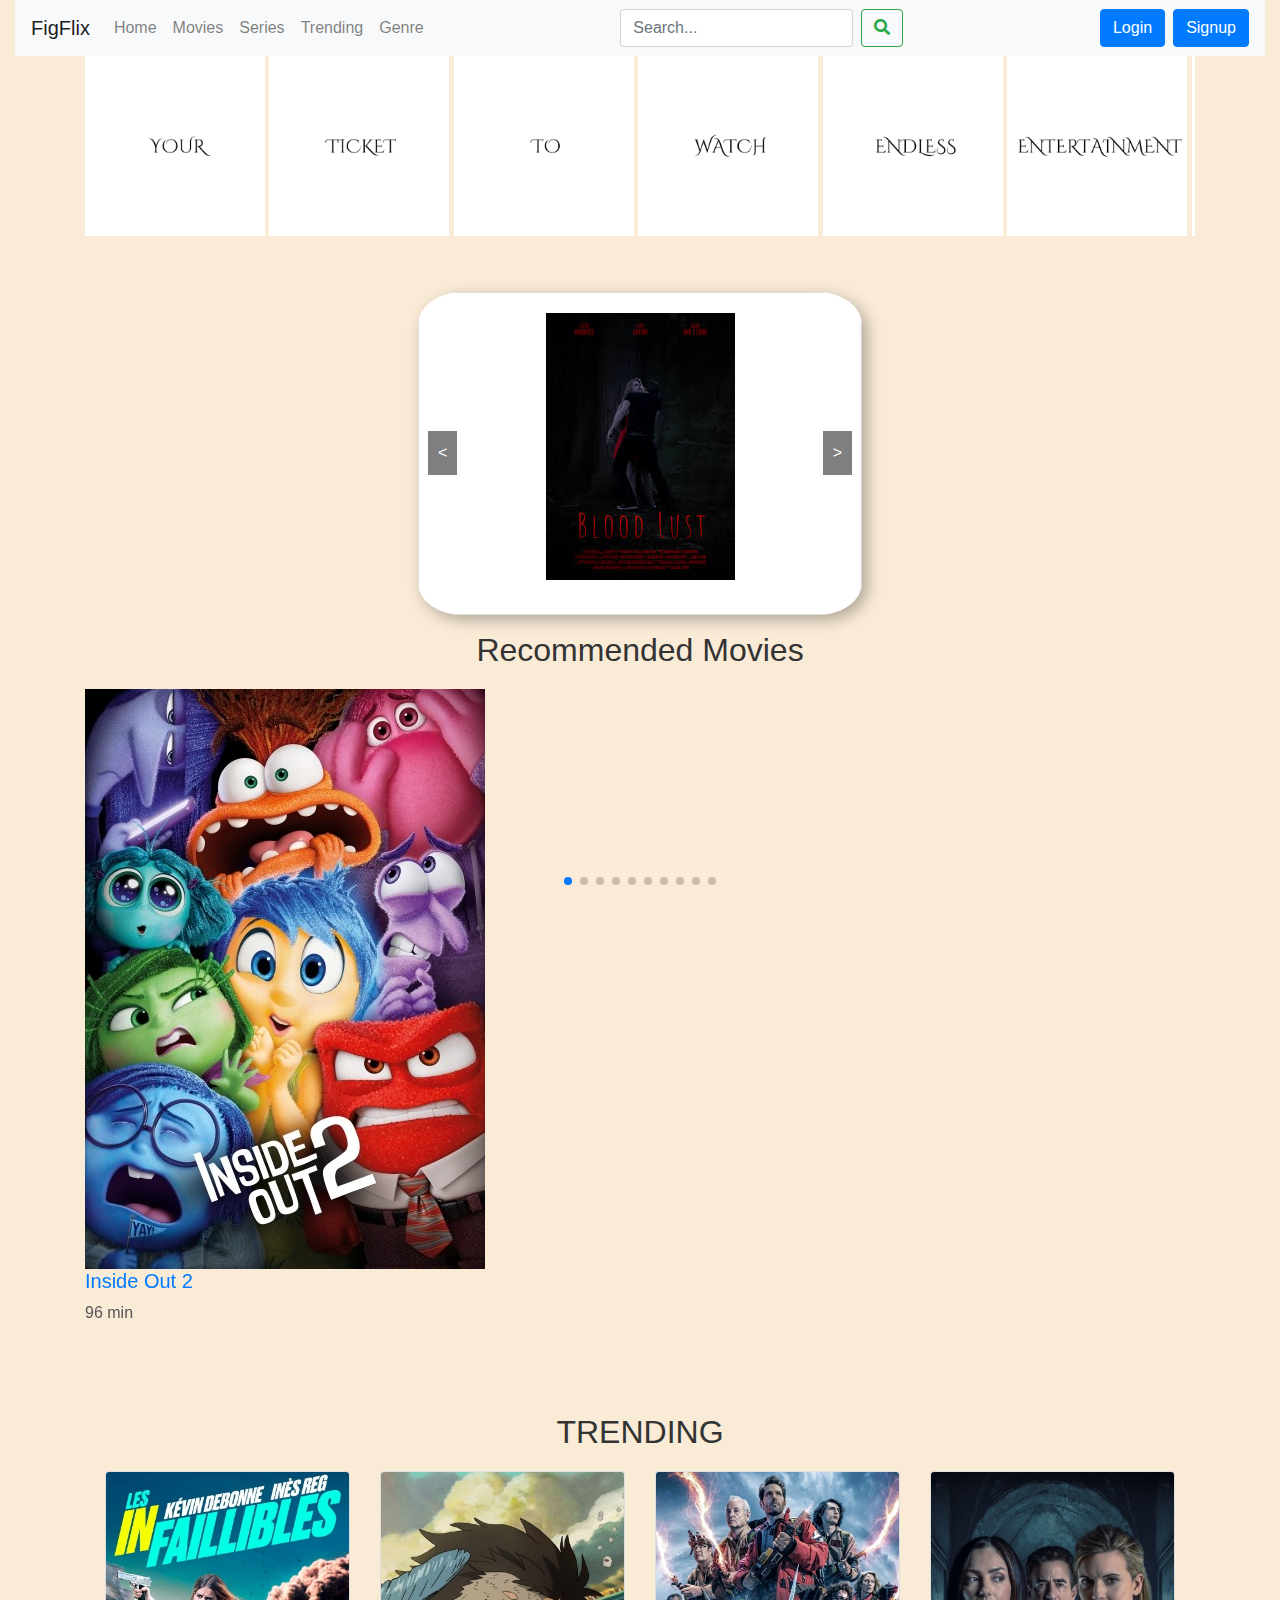
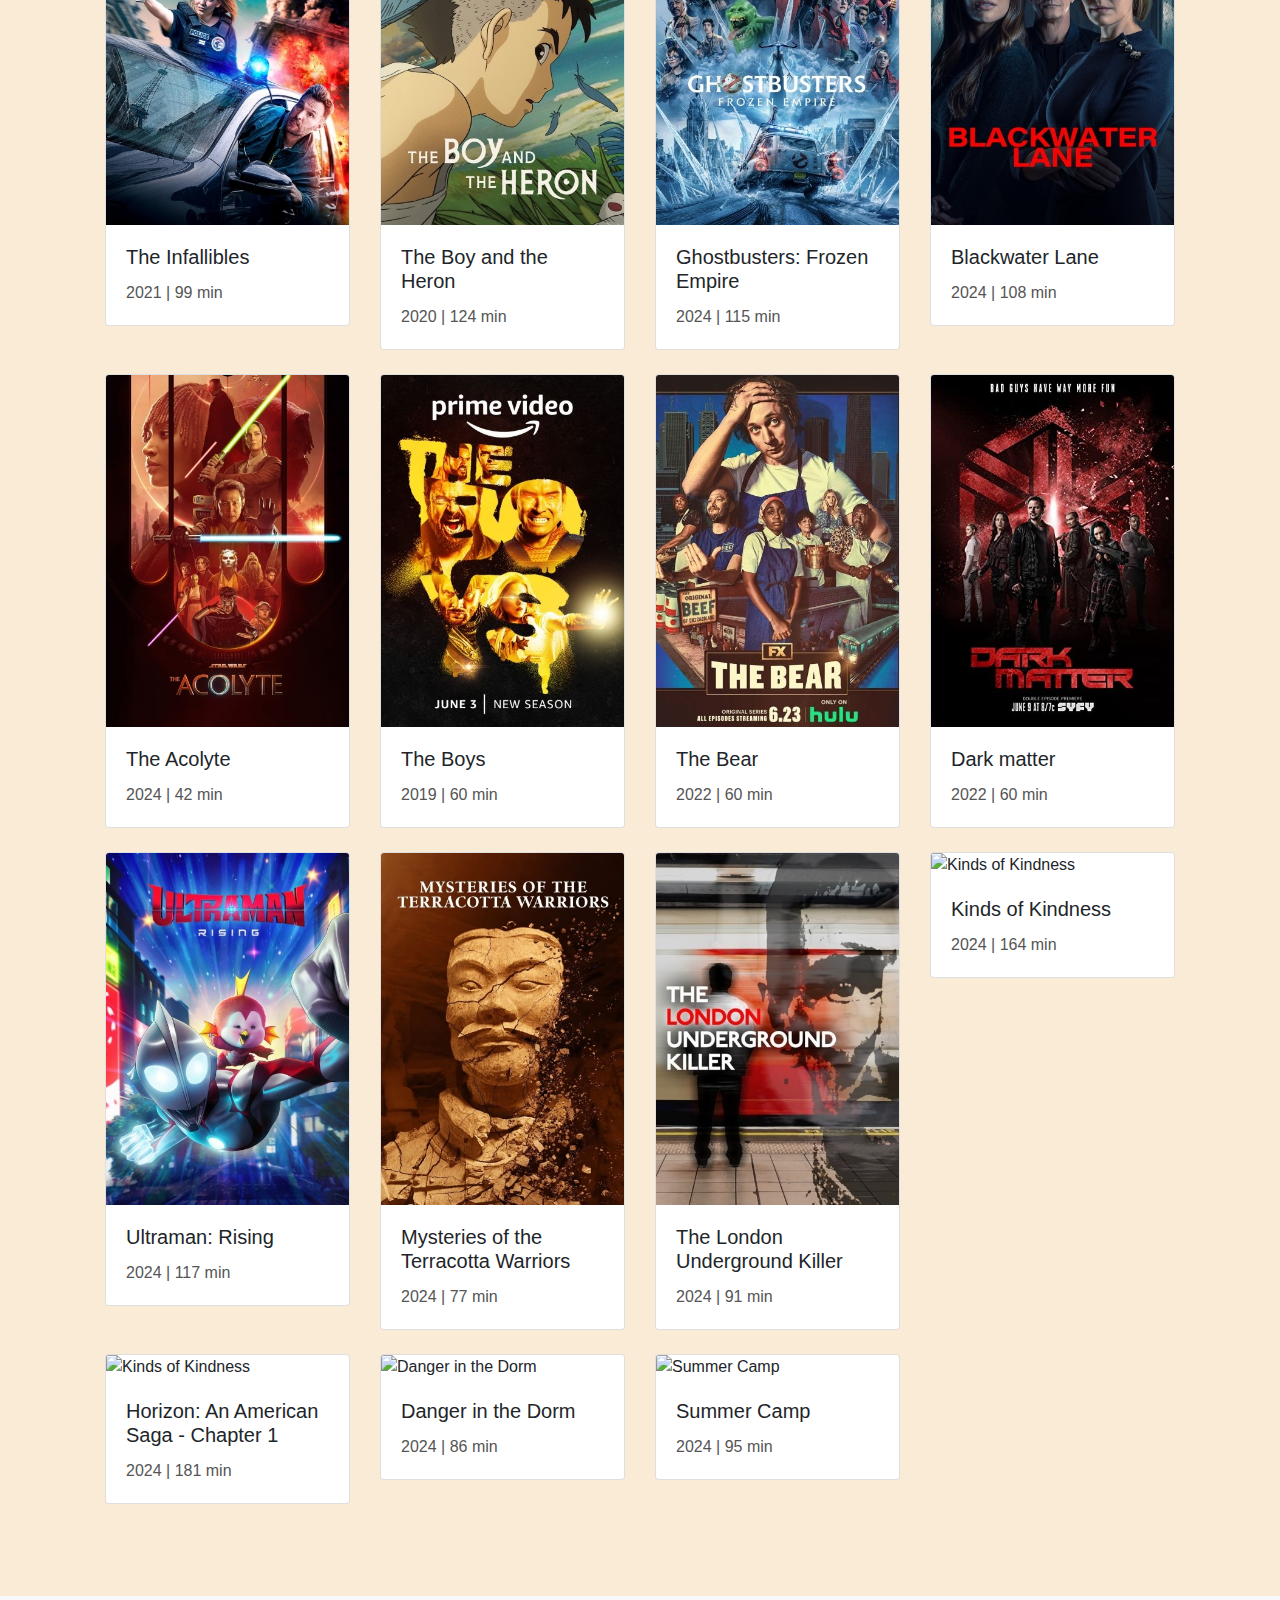
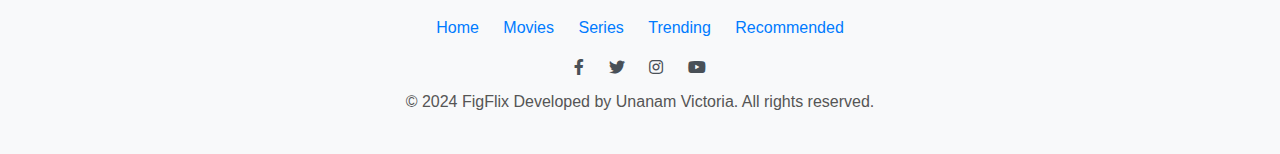
==== commit ab7210e4: "more additions" ====
--- a/index.html
+++ b/index.html
@@ -11,6 +11,38 @@
     <link rel="icon" type="image/png" href="img/favicon.png">
     <title>FigFlix</title>
     <style>
+        footer {
+            background-color: #f8f9fa;
+            padding: 20px 0;
+            text-align: center;
+        }
+        .footer-links {
+            list-style: none;
+            padding: 0;
+        }
+        .footer-links li {
+            display: inline;
+            margin: 0 10px;
+        }
+        .footer-links a {
+            text-decoration: none;
+            color: #007bff;
+        }
+        .footer-links a:hover {
+            text-decoration: underline;
+        }
+        .social-icons {
+            list-style: none;
+            padding: 0;
+            margin: 10px 0;
+        }
+        .social-icons li {
+            display: inline;
+            margin: 0 10px;
+        }
+        .social-icons a {
+            color: #495057;
+        }
         .scroll-container {
             overflow: hidden;
             white-space: nowrap;
@@ -390,6 +422,25 @@
         </section>
         
     </main>
+
+    <footer>
+        <div class="container">
+            <ul class="footer-links">
+                <li><a href="index.html">Home</a></li>
+                <li><a href="#">Movies</a></li>
+                <li><a href="#">Series</a></li>
+                <li><a href="#">Trending</a></li>
+                <li><a href="#">Recommended</a></li>
+            </ul>
+            <ul class="social-icons">
+                <li><a href="#"><i class="fab fa-facebook-f"></i></a></li>
+                <li><a href="#"><i class="fab fa-twitter"></i></a></li>
+                <li><a href="#"><i class="fab fa-instagram"></i></a></li>
+                <li><a href="#"><i class="fab fa-youtube"></i></a></li>
+            </ul>
+            <p>&copy; 2024 FigFlix Developed by Unanam Victoria. All rights reserved.</p>
+        </div>
+    </footer>
 
     <script src="https://code.jquery.com/jquery-3.5.1.slim.min.js"></script>
     <script src="https://cdn.jsdelivr.net/npm/@popperjs/core@2.9.3/dist/umd/popper.min.js"></script>
